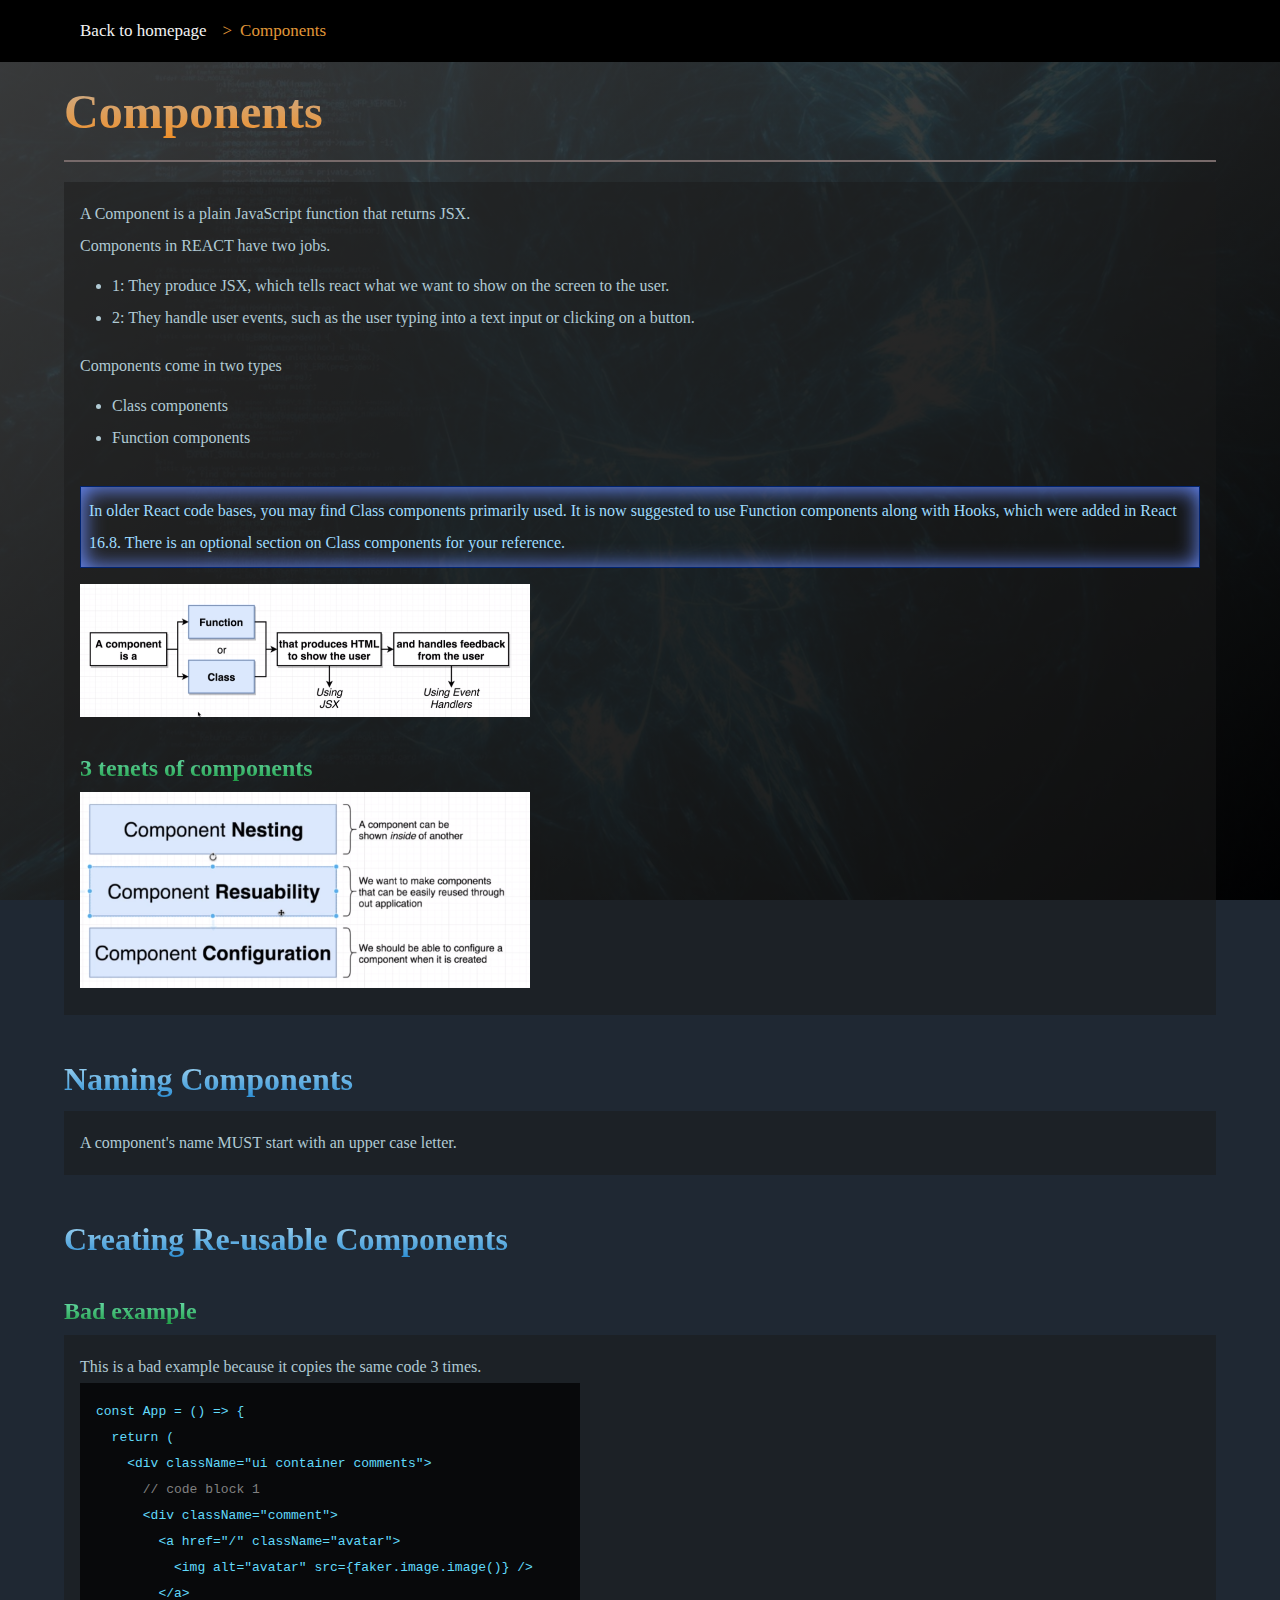
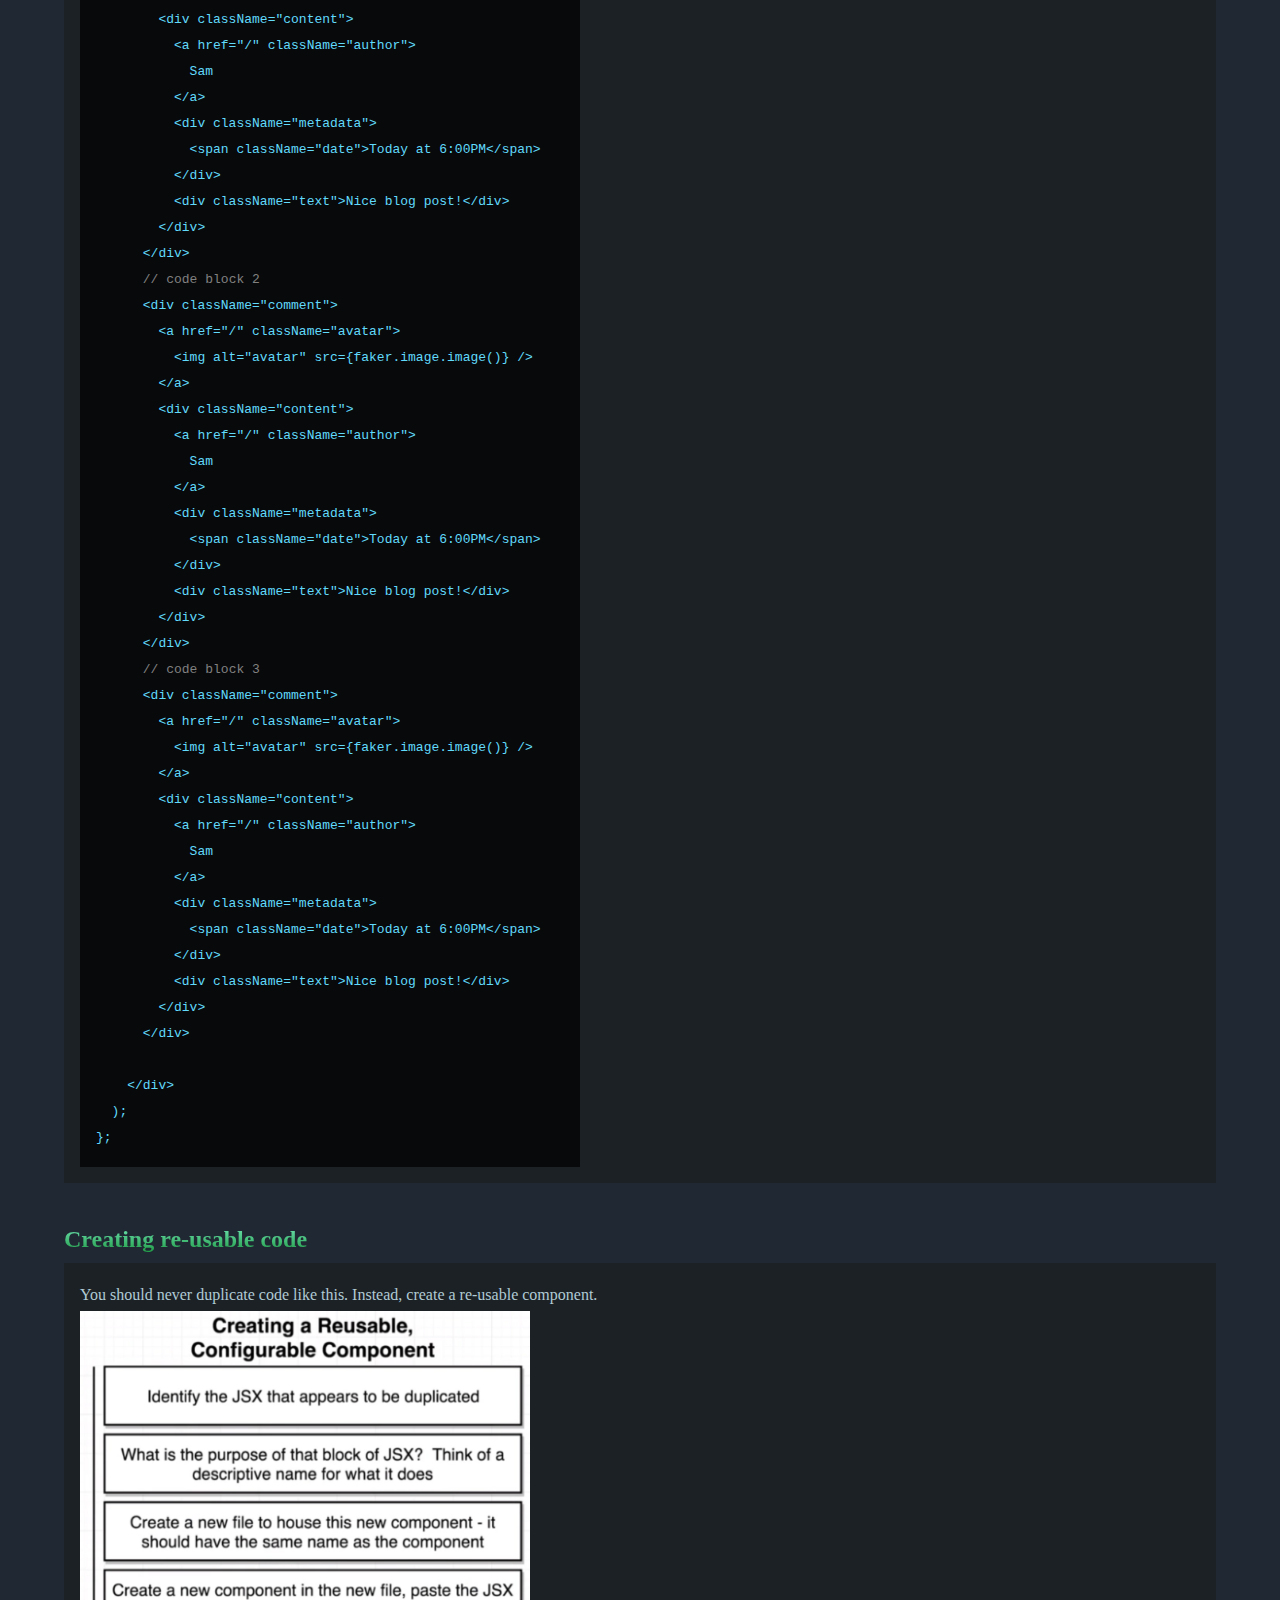
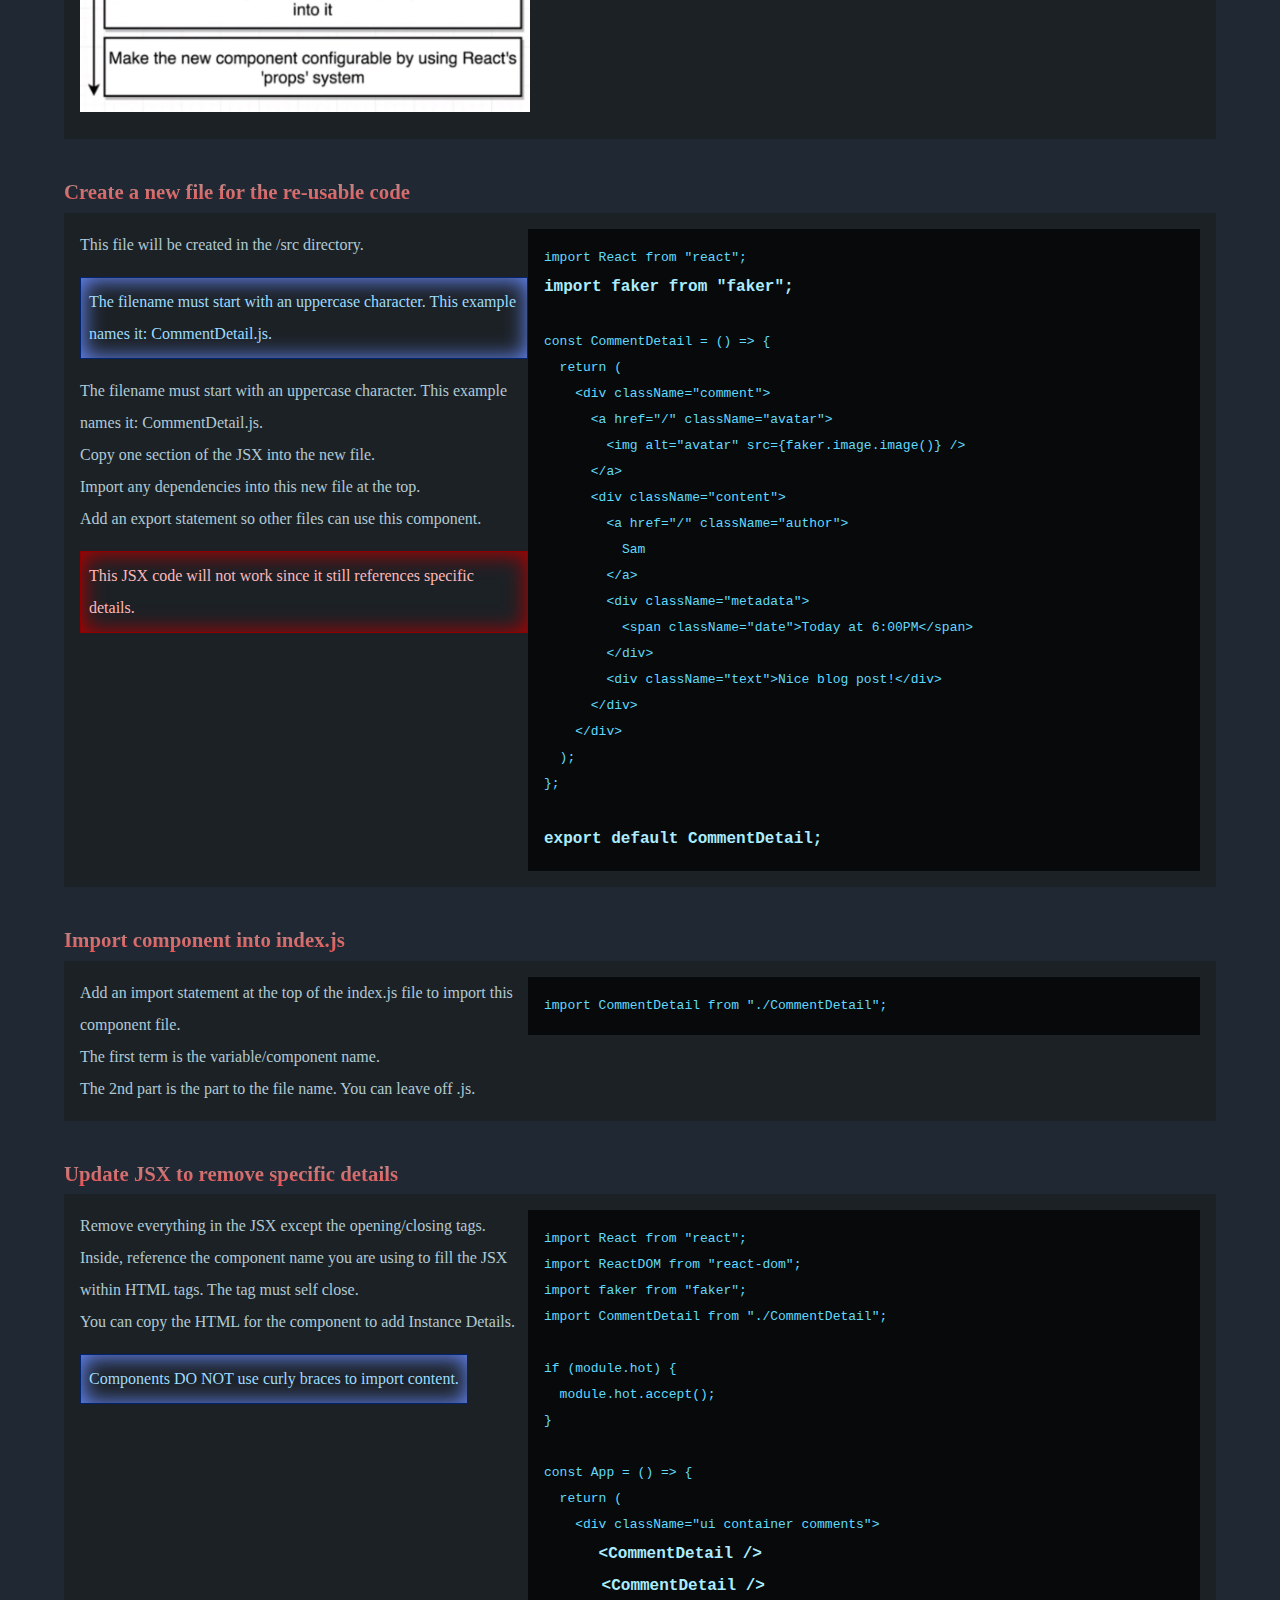
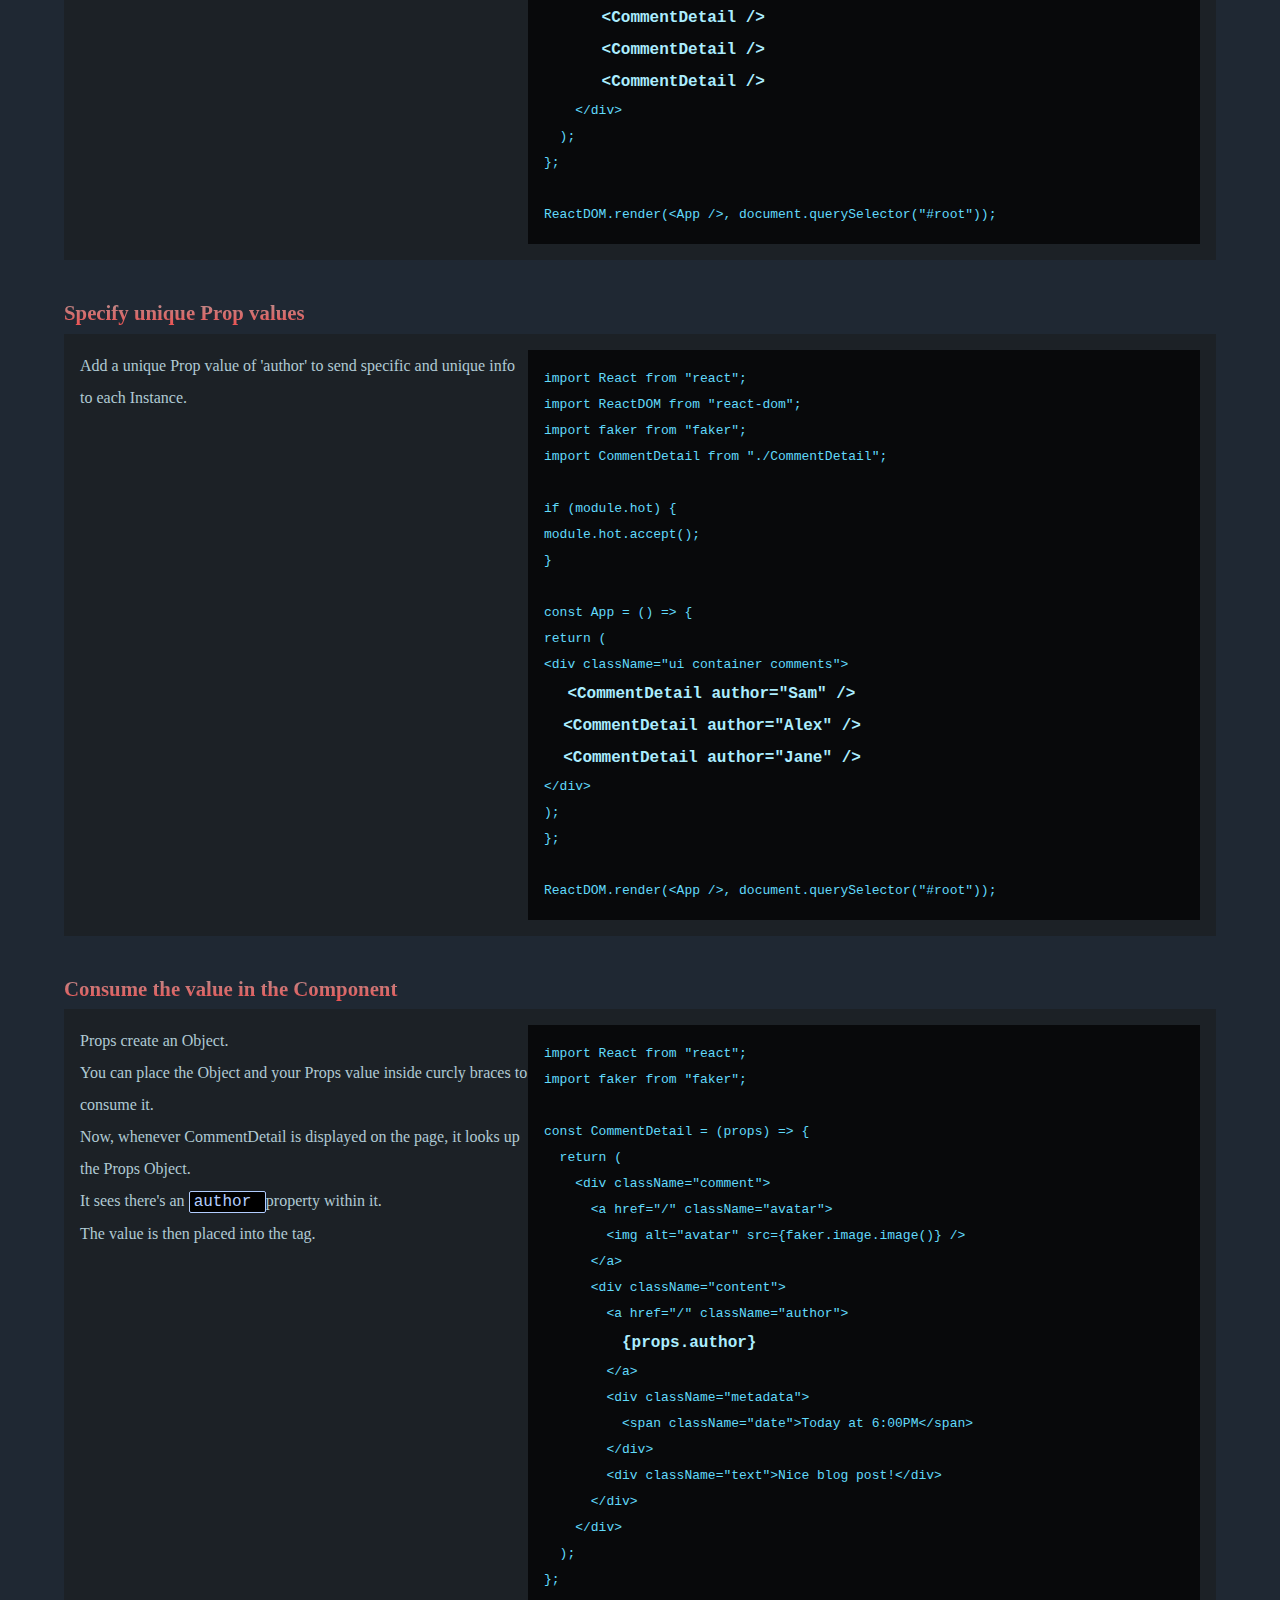
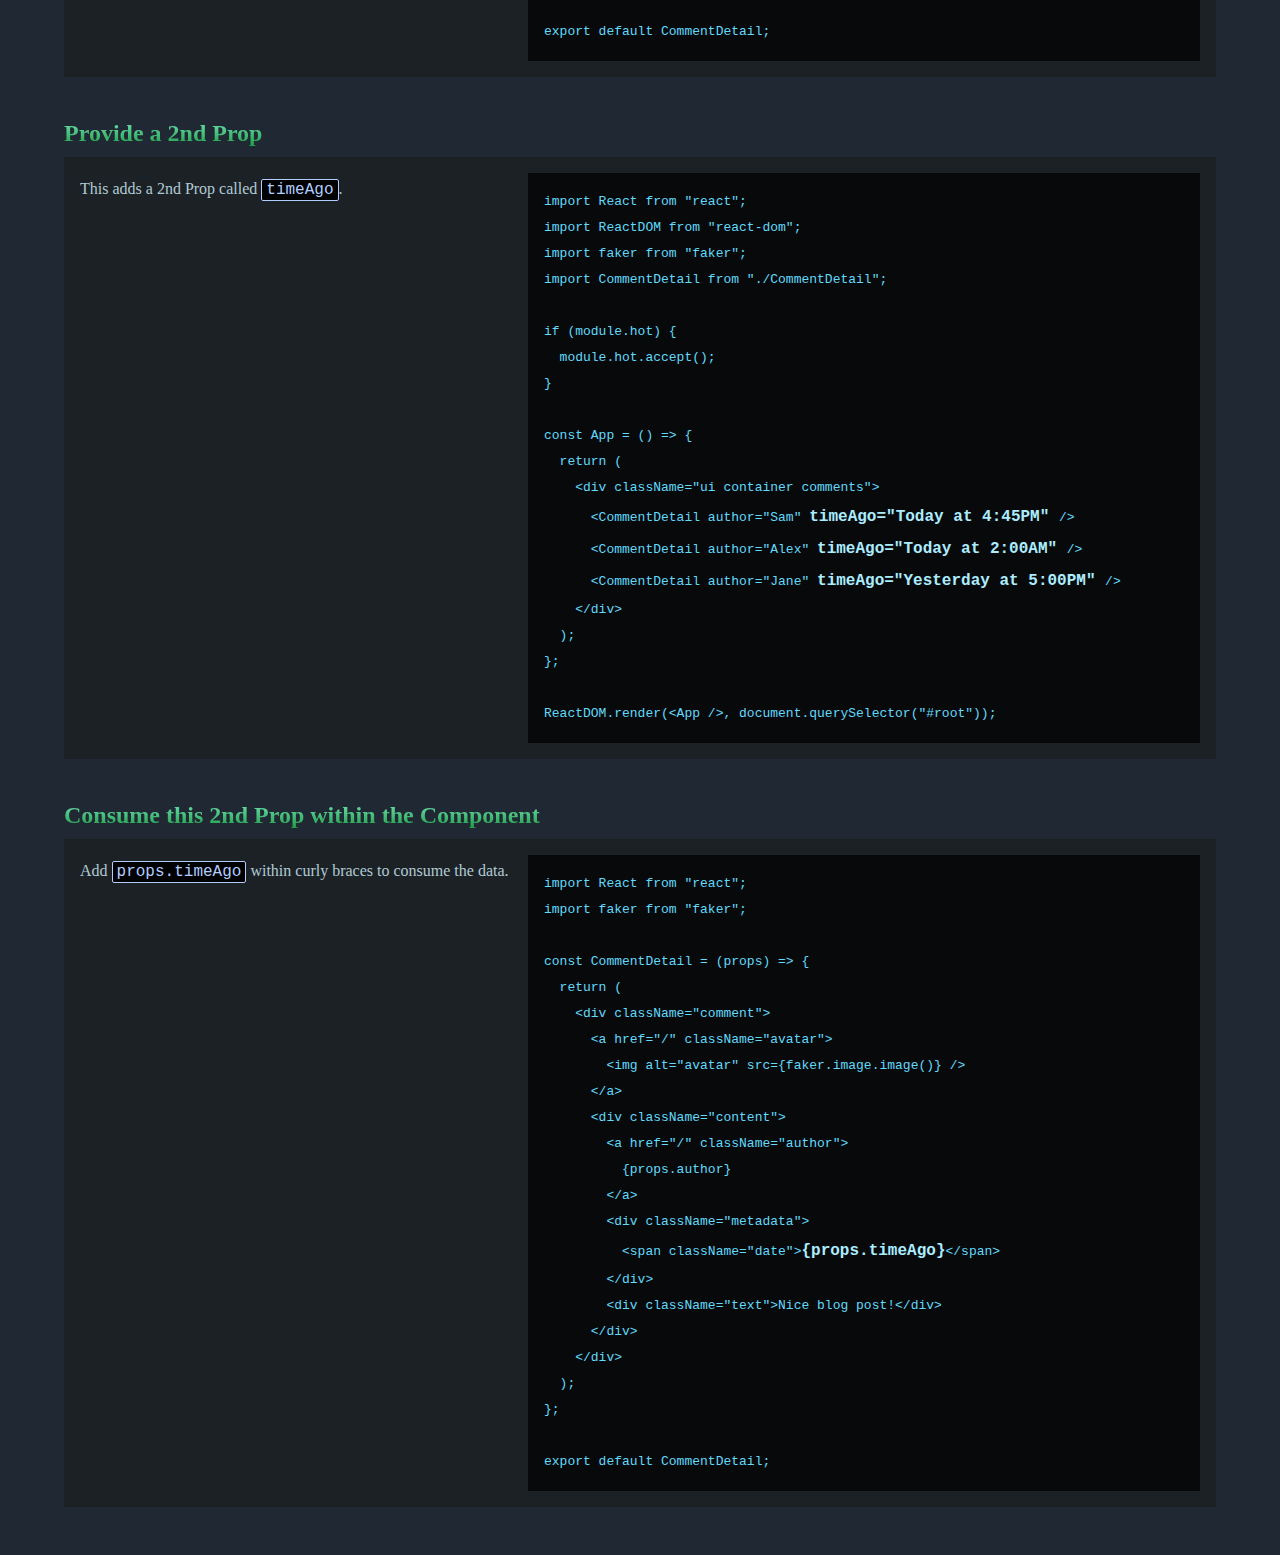
==== pages/basics/components.html @ e9045390 "component example" ====
<!doctype html>
<html lang="en">

<head>
  <!-- Required meta tags -->
  <meta charset="utf-8">
  <meta name="viewport" content="width=device-width, initial-scale=1, shrink-to-fit=no">
  <!-- <link rel="preconnect" href="https://fonts.googleapis.com">
    <link rel="preconnect" href="https://fonts.gstatic.com" crossorigin>
    <link href="https://fonts.googleapis.com/css2?family=Lora&display=swap" rel="stylesheet"> -->

  <link rel="stylesheet" type="text/css" href="../../_css/styles.css">

  <title>Components</title>
</head>

<body>

  <nav class="navbar">
    <a href="../../index.html">Back to homepage</a>
    <a class="nav-page nav-active">Components</a>
  </nav>


  <h1>Components</h1>

  <div class="text-section">
    <p>A Component is a plain JavaScript function that returns JSX.</p>
    <p>Components in REACT have two jobs.</p>
    <ul>
      <li>1: They produce JSX, which tells react what we want to show on the screen to the user.</li>
      <li>2: They handle user events, such as the user typing into a text input or clicking on a button.</li>
    </ul>

    <p>Components come in two types</p>
    <ul>
      <li>Class components</li>
      <li>Function components</li>
    </ul>
    <div class="notebox-note">
      <p>In older React code bases, you may find Class components primarily used. It is now suggested to use Function
        components along with Hooks, which were added in React 16.8. There is an optional section on Class components
        for your reference.</p>
    </div>

    <img src="../../_img/component.png" width="450px">

    <h3>3 tenets of components</h3>
    <img src="../../_img/components-3-tenents.png" width="450px">
  </div>


  <h2>Naming Components</h2>

  <div class="text-section">
    <p>A component's name MUST start with an upper case letter.</p>
  </div>




  <h2>Creating Re-usable Components</h2>
  <h3>Bad example</h3>
  <section class="code-section-container">
    <div class="code-text-section">
      <p>This is a bad example because it copies the same code 3 times.</p>
      <div class="code-block-section-w60 ">
        <pre class="example"><span class="code-react">const App = () =&gt; {
  return (
    &lt;div className="ui container comments"&gt;
      <span class="code-comment">// code block 1 </span>
      &lt;div className="comment"&gt;
        &lt;a href="/" className="avatar"&gt;
          &lt;img alt="avatar" src={faker.image.image()} /&gt;
        &lt;/a&gt;
        &lt;div className="content"&gt;
          &lt;a href="/" className="author"&gt;
            Sam
          &lt;/a&gt;
          &lt;div className="metadata"&gt;
            &lt;span className="date"&gt;Today at 6:00PM&lt;/span&gt;
          &lt;/div&gt;
          &lt;div className="text"&gt;Nice blog post!&lt;/div&gt;
        &lt;/div&gt;
      &lt;/div&gt;
      <span class="code-comment">// code block 2 </span>
      &lt;div className="comment"&gt;
        &lt;a href="/" className="avatar"&gt;
          &lt;img alt="avatar" src={faker.image.image()} /&gt;
        &lt;/a&gt;
        &lt;div className="content"&gt;
          &lt;a href="/" className="author"&gt;
            Sam
          &lt;/a&gt;
          &lt;div className="metadata"&gt;
            &lt;span className="date"&gt;Today at 6:00PM&lt;/span&gt;
          &lt;/div&gt;
          &lt;div className="text"&gt;Nice blog post!&lt;/div&gt;
        &lt;/div&gt;
      &lt;/div&gt;
      <span class="code-comment">// code block 3 </span>
      &lt;div className="comment"&gt;
        &lt;a href="/" className="avatar"&gt;
          &lt;img alt="avatar" src={faker.image.image()} /&gt;
        &lt;/a&gt;
        &lt;div className="content"&gt;
          &lt;a href="/" className="author"&gt;
            Sam
          &lt;/a&gt;
          &lt;div className="metadata"&gt;
            &lt;span className="date"&gt;Today at 6:00PM&lt;/span&gt;
          &lt;/div&gt;
          &lt;div className="text"&gt;Nice blog post!&lt;/div&gt;
        &lt;/div&gt;
      &lt;/div&gt;

    &lt;/div&gt;
  );
};</span></pre>
      </div>
    </section>


      <h3>Creating re-usable code</h3>
      <div class="text-section">
        <p>You should never duplicate code like this. Instead, create a re-usable component.</p>
        <img src="../../_img/creating-reusable-components.png" width="450px">
      </div>


<h4>Create a new file for the re-usable code</h4>
  <section class="code-section-container">
    <div class="code-text-section">
      <p>This file will be created in the /src directory.</p>
      <div class="notebox-note">
        <p>The filename must start with an uppercase character. This example names it: CommentDetail.js.</p>
      </div>

      <p>The filename must start with an uppercase character. This example names it: CommentDetail.js.</p>      
      <p>Copy one section of the JSX into the new file.</p>
      <p>Import any dependencies into this new file at the top.</p>
      <p>Add an export statement so other files can use this component.</p>
      <div class="notebox-warning">
        <p>This JSX code will not work since it still references specific details.</p>
      </div>

    </div>
    
<div class="code-block-section-w60 ">
<pre class="example"><span class="code-react">import React from "react";
<span class="code-highlight">import faker from "faker";</span>

const CommentDetail = () =&gt; {
  return (
    &lt;div className="comment"&gt;
      &lt;a href="/" className="avatar"&gt;
        &lt;img alt="avatar" src={faker.image.image()} /&gt;
      &lt;/a&gt;
      &lt;div className="content"&gt;
        &lt;a href="/" className="author"&gt;
          Sam
        &lt;/a&gt;
        &lt;div className="metadata"&gt;
          &lt;span className="date"&gt;Today at 6:00PM&lt;/span&gt;
        &lt;/div&gt;
        &lt;div className="text"&gt;Nice blog post!&lt;/div&gt;
      &lt;/div&gt;
    &lt;/div&gt;
  );
};

<span class="code-highlight">export default CommentDetail;</span></span></pre>
    </div>
    </section>




    <h4>Import component into index.js</h4>
  <section class="code-section-container">
    <div class="code-text-section">
      <p>Add an import statement at the top of the index.js file to import this component file.</p>
      <p>The first term is the variable/component name.</p>
      <p>The 2nd part is the part to the file name. You can leave off .js.</p>

    </div>
    
    <div class="code-block-section-w60 ">
      <pre class="example"><span class="code-react">import CommentDetail from "./CommentDetail";</span></pre>
    </div>
    </section>

    <h4>Update JSX to remove specific details</h4>
    <section class="code-section-container">
      <div class="code-text-section">
        <p>Remove everything in the JSX except the opening/closing tags.</p>
        <p>Inside, reference the component name you are using to fill the JSX within HTML tags. The tag must self close.</p>  
        <p>You can copy the HTML for the component to add Instance Details.</p>
        <div class="notebox-note">
          <p>Components DO NOT use curly braces to import content.</p>
        </div>
        
      </div>
      
<div class="code-block-section-w60 ">
<pre class="example"><span class="code-react">import React from "react";
import ReactDOM from "react-dom";
import faker from "faker";
import CommentDetail from "./CommentDetail";

if (module.hot) {
  module.hot.accept();
}

const App = () =&gt; {
  return (
    &lt;div className="ui container comments"&gt;
       <span class="code-highlight">&lt;CommentDetail /&gt;
      &lt;CommentDetail /&gt;
      &lt;CommentDetail /&gt;
      &lt;CommentDetail /&gt;
      &lt;CommentDetail /&gt;      </span>
    &lt;/div&gt;
  );
};

ReactDOM.render(&lt;App /&gt;, document.querySelector("#root"));</span></pre>
</div>
</section>






<h4>Specify unique Prop values</h4>
<section class="code-section-container">
  <div class="code-text-section">
    <p>Add a unique Prop value of 'author' to send specific and unique info to each Instance.</p>
    </div>
    
  </div>
  
<div class="code-block-section-w60 ">
<pre class="example"><span class="code-react">import React from "react";
import ReactDOM from "react-dom";
import faker from "faker";
import CommentDetail from "./CommentDetail";

if (module.hot) {
module.hot.accept();
}

const App = () =&gt; {
return (
&lt;div className="ui container comments"&gt;
   <span class="code-highlight">&lt;CommentDetail author="Sam" /&gt;
  &lt;CommentDetail author="Alex" /&gt;
  &lt;CommentDetail author="Jane" /&gt; </span>
&lt;/div&gt;
);
};

ReactDOM.render(&lt;App /&gt;, document.querySelector("#root"));</span></pre>
</div>
</section>





<h4>Consume the value in the Component</h4>
<section class="code-section-container">
  <div class="code-text-section">
    <p>Props create an Object.</p>
    <p>You can place the Object and your Props value inside curcly braces to consume it.</p>
    <p>Now, whenever CommentDetail is displayed on the page, it looks up the Props Object.</p>
    <p>It sees there's an <span class="code">author </span>property within it.</p>
    <p>The value is then placed into the tag.</p>
    </div>
    
  </div>
  
<div class="code-block-section-w60 ">
<pre class="example"><span class="code-react">import React from "react";
import faker from "faker";

const CommentDetail = (props) =&gt; {
  return (
    &lt;div className="comment"&gt;
      &lt;a href="/" className="avatar"&gt;
        &lt;img alt="avatar" src={faker.image.image()} /&gt;
      &lt;/a&gt;
      &lt;div className="content"&gt;
        &lt;a href="/" className="author"&gt;
          <span class="code-highlight">{props.author} </span>
        &lt;/a&gt;
        &lt;div className="metadata"&gt;
          &lt;span className="date"&gt;Today at 6:00PM&lt;/span&gt;
        &lt;/div&gt;
        &lt;div className="text"&gt;Nice blog post!&lt;/div&gt;
      &lt;/div&gt;
    &lt;/div&gt;
  );
};

export default CommentDetail;
</span></pre>
</div>
</section>





<h3>Provide a 2nd Prop</h3>
<section class="code-section-container">
  <div class="code-text-section">
    <p>This adds a 2nd Prop called <span class="code">timeAgo</span>.</p>
    </div>
    
  </div>
  
<div class="code-block-section-w60 ">
<pre class="example"><span class="code-react">import React from "react";
import ReactDOM from "react-dom";
import faker from "faker";
import CommentDetail from "./CommentDetail";

if (module.hot) {
  module.hot.accept();
}

const App = () =&gt; {
  return (
    &lt;div className="ui container comments"&gt;
      &lt;CommentDetail author="Sam" <span class="code-highlight">timeAgo="Today at 4:45PM" </span>/&gt;
      &lt;CommentDetail author="Alex" <span class="code-highlight">timeAgo="Today at 2:00AM" </span>/&gt;
      &lt;CommentDetail author="Jane" <span class="code-highlight">timeAgo="Yesterday at 5:00PM" </span>/&gt;
    &lt;/div&gt;
  );
};

ReactDOM.render(&lt;App /&gt;, document.querySelector("#root"));</span></pre>
</div>
</section>


<h3>Consume this 2nd Prop within the Component</h3>
<section class="code-section-container">
  <div class="code-text-section">
    <p>Add <span class="code">props.timeAgo</span> within curly braces to consume the data.</p>
    </div>
    
  </div>
  
<div class="code-block-section-w60 ">
<pre class="example"><span class="code-react">import React from "react";
import faker from "faker";

const CommentDetail = (props) =&gt; {
  return (
    &lt;div className="comment"&gt;
      &lt;a href="/" className="avatar"&gt;
        &lt;img alt="avatar" src={faker.image.image()} /&gt;
      &lt;/a&gt;
      &lt;div className="content"&gt;
        &lt;a href="/" className="author"&gt;
          {props.author}
        &lt;/a&gt;
        &lt;div className="metadata"&gt;
          &lt;span className="date"&gt;<span class="code-highlight">{props.timeAgo}</span>&lt;/span&gt;
        &lt;/div&gt;
        &lt;div className="text"&gt;Nice blog post!&lt;/div&gt;
      &lt;/div&gt;
    &lt;/div&gt;
  );
};

export default CommentDetail;
</span></pre>
</div>
</section>









</body>

</html>
---- _css/styles.css ----
/* CSS variables. Place these in :root pseudo element 
You can then use them using the var() property as shown below */

 :root {
    --color-primary: #eb2f64;
    --color-primary-light: #FF3366;
    --color-primary-dark: #BA265D;
    --color-grey-light-1: #faf9f9;
    --color-grey-light-2: #f4f2f2;
    --color-grey-light-3: #f0eeee;
    --color-grey-light-4: #ccc;
    --color-grey-dark-1: #333;
    --color-grey-dark-2: #777;
    --color-grey-dark-3: #999;
    --shadow-dark: 0 2rem 6rem rgba(0, 0, 0, 0.3);
    --shadow-light: 0 2rem 5rem rgba(0, 0, 0, 0.06);
    --line: 1px solid var(--color-grey-light-2)
}


/* General Sass media query sizes */


/* 
$bp-largest: 75em; // 1200px
$bp-large: 68.75em; // 1100px
$bp-medium: 56.25em; // 900px
$bp-small: 37.5em; // 600px
$bp-smallest: 31.25em; // 500px */


/* universal selector, selects all elements on page */

* {
    /* removes margins and padding from all elements 
                    like headers and paragraphs*/
    margin: 0;
    padding: 0;
}

*,
*::before,
*::after {
    box-sizing: inherit;
}

html {
    /* changes box model so borders and padding are not added to 
                    total width or heigh specified for that box*/
    -webkit-box-sizing: border-box;
    box-sizing: border-box;
    /* make it easier to use rems 
    1rem = 10px, 10px/16px = 62.5%*/
    /* font-size: 62.5%; */
}

body {
    padding: 1rem 4rem;
    font-family: 'Lora', serif;
    font-weight: 400;
    line-height: 2;
    background-color: #1f2833;
    color: #c5c6c7;
    /* gradient, comma, then image */
    background-image: linear-gradient(to right bottom, rgba(64, 64, 64, 0.9), rgba(0, 0, 0, 0.9)), url(../_img/code-storm-bg.jpg);
    /* takes up full width of viewport */
    background-size: cover;
    /* top of image will always stay at top of screen when resizing */
    background-position: top;
    background-attachment: fixed;
    background-position: center;
}


/* 
@media only screen and (max-width: 1800px) {
    body {
        padding: 1rem 18rem;
    }
}

@media only screen and (max-width: 1500px) {
    body {
        padding: 1rem 10rem;
    }
}

@media only screen and (max-width: 1200px) {
    body {
        padding: 1rem 3rem;
    }
} */

#homepage-header-container {
    display: flex;
    justify-content: space-between;
    height: 20%;
    background: linear-gradient(to bottom right, transparent 10%, rgb(0, 0, 0) 50%, transparent 90%);
}

#logo-container {
    width: 20%;
}

#logo-img {
    /* height: auto; */
    width: 100%;
}

#header-text {
    display: flex;
    justify-content: center;
    align-self: center;
    flex-basis: 80%;
    color: #61dafb;
    font-size: 5rem;
}

.homepage-title-container {
    position: relative;
    margin-top: 2rem;
    text-align: center;
    background: linear-gradient(to right, transparent 15%, rgba(111, 111, 111, .4) 50%, transparent 85%);
}

.homepage-title {
    margin-top: 3rem;
    font-size: 5.5rem;
    /* font-family: 'Cormorant SC', cursive; */
    padding-bottom: 1rem;
    letter-spacing: 2px;
    display: inline;
    background-image: linear-gradient(to top, #5e6060, #61dafb);
    -webkit-background-clip: text;
    color: transparent;
}


/*___________________________________________________
Headers
___________________________________________________*/

h1 {
    margin-top: 3rem;
    margin-bottom: 20px;
    border-bottom: 2px solid #776a6a;
    font-size: 3rem;
    background: linear-gradient(to bottom, #b9b9b9 0%, #ff8400 100%);
    -webkit-background-clip: text;
    -webkit-text-fill-color: transparent;
}

h2 {
    /* margin-bottom: 20px; */
    /* border-bottom: 2px solid #776a6a; */
    font-size: 2rem;
    background: linear-gradient(to bottom, #daf6ff 0%, #0074c9 100%);
    -webkit-background-clip: text;
    -webkit-text-fill-color: transparent;
}

h3 {
    margin-top: 1rem;
    font-size: 1.5rem;
    background: linear-gradient(to bottom, #91ffe0 0%, #00811a 100%);
    -webkit-background-clip: text;
    -webkit-text-fill-color: transparent;
}

h4 {
    margin-top: 2rem;
    font-size: 1.3rem;
    background: linear-gradient(to bottom, #a4a4a4 0%, #ff3f3f 100%);
    -webkit-background-clip: text;
    -webkit-text-fill-color: transparent;
}

h5 {
    margin-top: 2rem;
    font-size: 1.2rem;
    background: linear-gradient(to bottom, #f3c57f 0%, #6f4e10 100%);
    -webkit-background-clip: text;
    -webkit-text-fill-color: transparent;
}


/*___________________________________________________
Links
___________________________________________________*/

a:link {
    color: #5cc2ff;
}

a:hover {
    color: #f45b00;
}

a:active {
    color: #0071ff;
}

a:visited {
    color: #ab85ff;
}


/*___________________________________________________
NavBar
___________________________________________________*/

.navbar {
    display: flex;
    background-color: rgba(0, 0, 0, 1);
    position: fixed;
    top: 0;
    right: 0;
    left: 0;
    z-index: 1030;
    padding-left: 4rem;
}

.navbar a {
    float: left;
    /* display: block; */
    color: #f2f2f2;
    /* text-align: center; */
    padding: 14px 16px;
    text-decoration: none;
    font-size: 17px;
    /* transition: color 2s; */
}

.navbar a:hover {
    color: rgb(111, 150, 255);
}

.nav-page::before {
    content: ">";
    margin-right: .5rem;
    margin-left: -1rem;
}

.navbar .nav-active {
    color: rgb(224, 151, 56);
}


/*___________________________________________________
Lists
___________________________________________________*/

ul {
    margin: .5rem 0 1rem 2rem;
}


/*___________________________________________________
Code Section
___________________________________________________*/


/* Used for text only sections. NO CODE. */

.text-section {
    padding: 1rem;
    margin-bottom: 2rem;
    background-color: rgba(25, 25, 25, .5);
    color: #b0cad4;
}

.code-section-container {
    display: flex;
    padding: 1rem;
    margin-bottom: 2rem;
    background-color: rgba(25, 25, 25, .5);
    color: #b0cad4;
    /* border: 1px solid red; */
    justify-content: space-between
}

.code-text-section {}

.code-block-section-w60 {
    min-width: 500px;
    flex-shrink: 0;
    flex-basis: 60%;
}

.example {
    background: rgba(0, 0, 0, 0.7);
    padding: 1rem;
    overflow: scroll;
}


/*___________________________________________________
Code Examples
___________________________________________________*/

.code-html {
    color: #fcb46c;
    ;
}

.code-css {
    color: #ffe500;
}

.code-js {
    color: #ff6f6f;
}

.code-react {
    color: #61dafb;
}

.code-comment {
    color: gray;
}

.code-output {
    color: #9c9c9c;
}

.code-highlight {
    font-weight: bolder;
    font-size: 1rem;
    color: #abedff;
}

.code-keyboard {
    color: #c2c0c0;
}

.code {
    font-family: monospace, sans-serif;
    font-weight: 400;
    color: #b2cdff;
    background-color: #000;
    border: 1px solid #b2cdff;
    border-radius: 2px;
    padding: 1px 4px;
}


/*___________________________________________________
Note Boxes
___________________________________________________*/

.notebox-note {
    border: 1px solid #00236f;
    padding: .5rem;
    margin: 1rem 0;
    box-shadow: 1px 1px 21px 1px #698cff inset;
    color: #9edbff;
    display: inline-block;
}

.notebox-warning {
    border: 1px solid #910000;
    padding: .5rem;
    margin: 1rem 0;
    box-shadow: 1px 1px 21px 1px #b10000 inset;
    color: #feb8b8;
    display: inline-block;
}
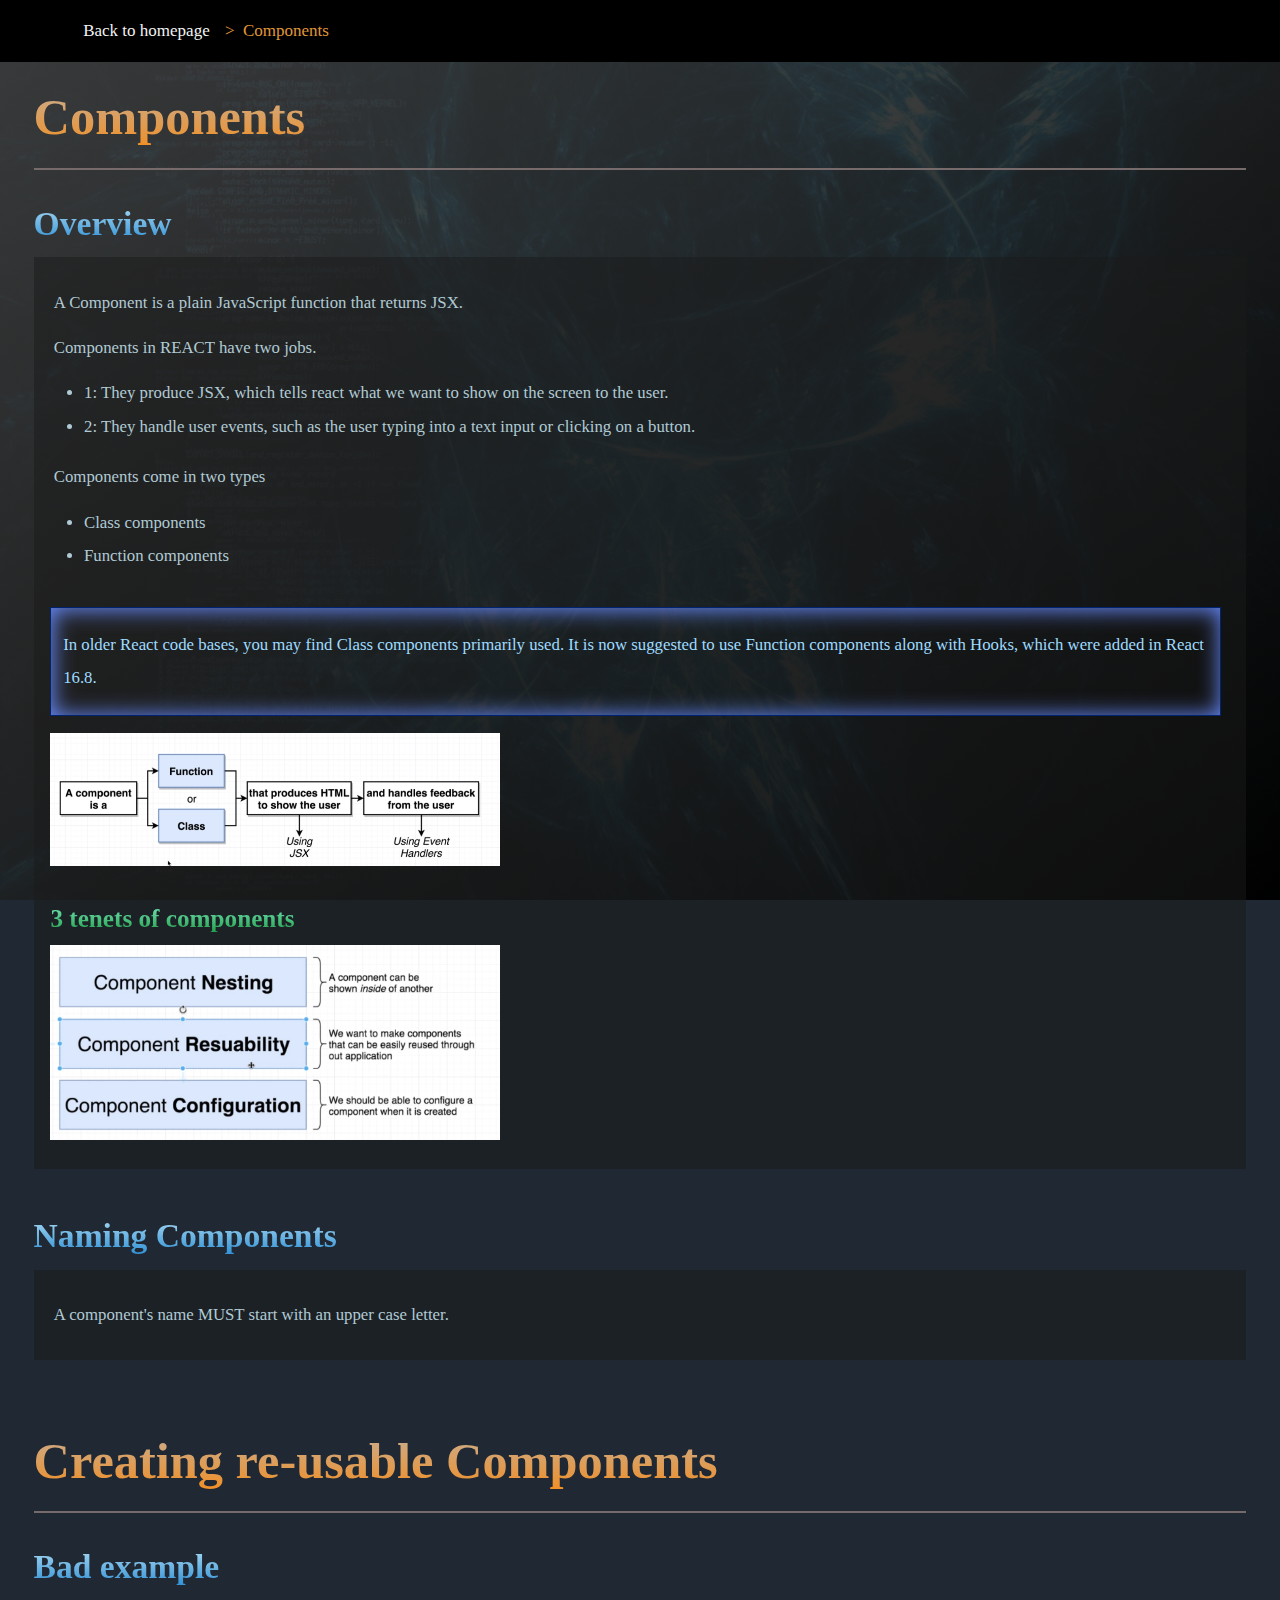
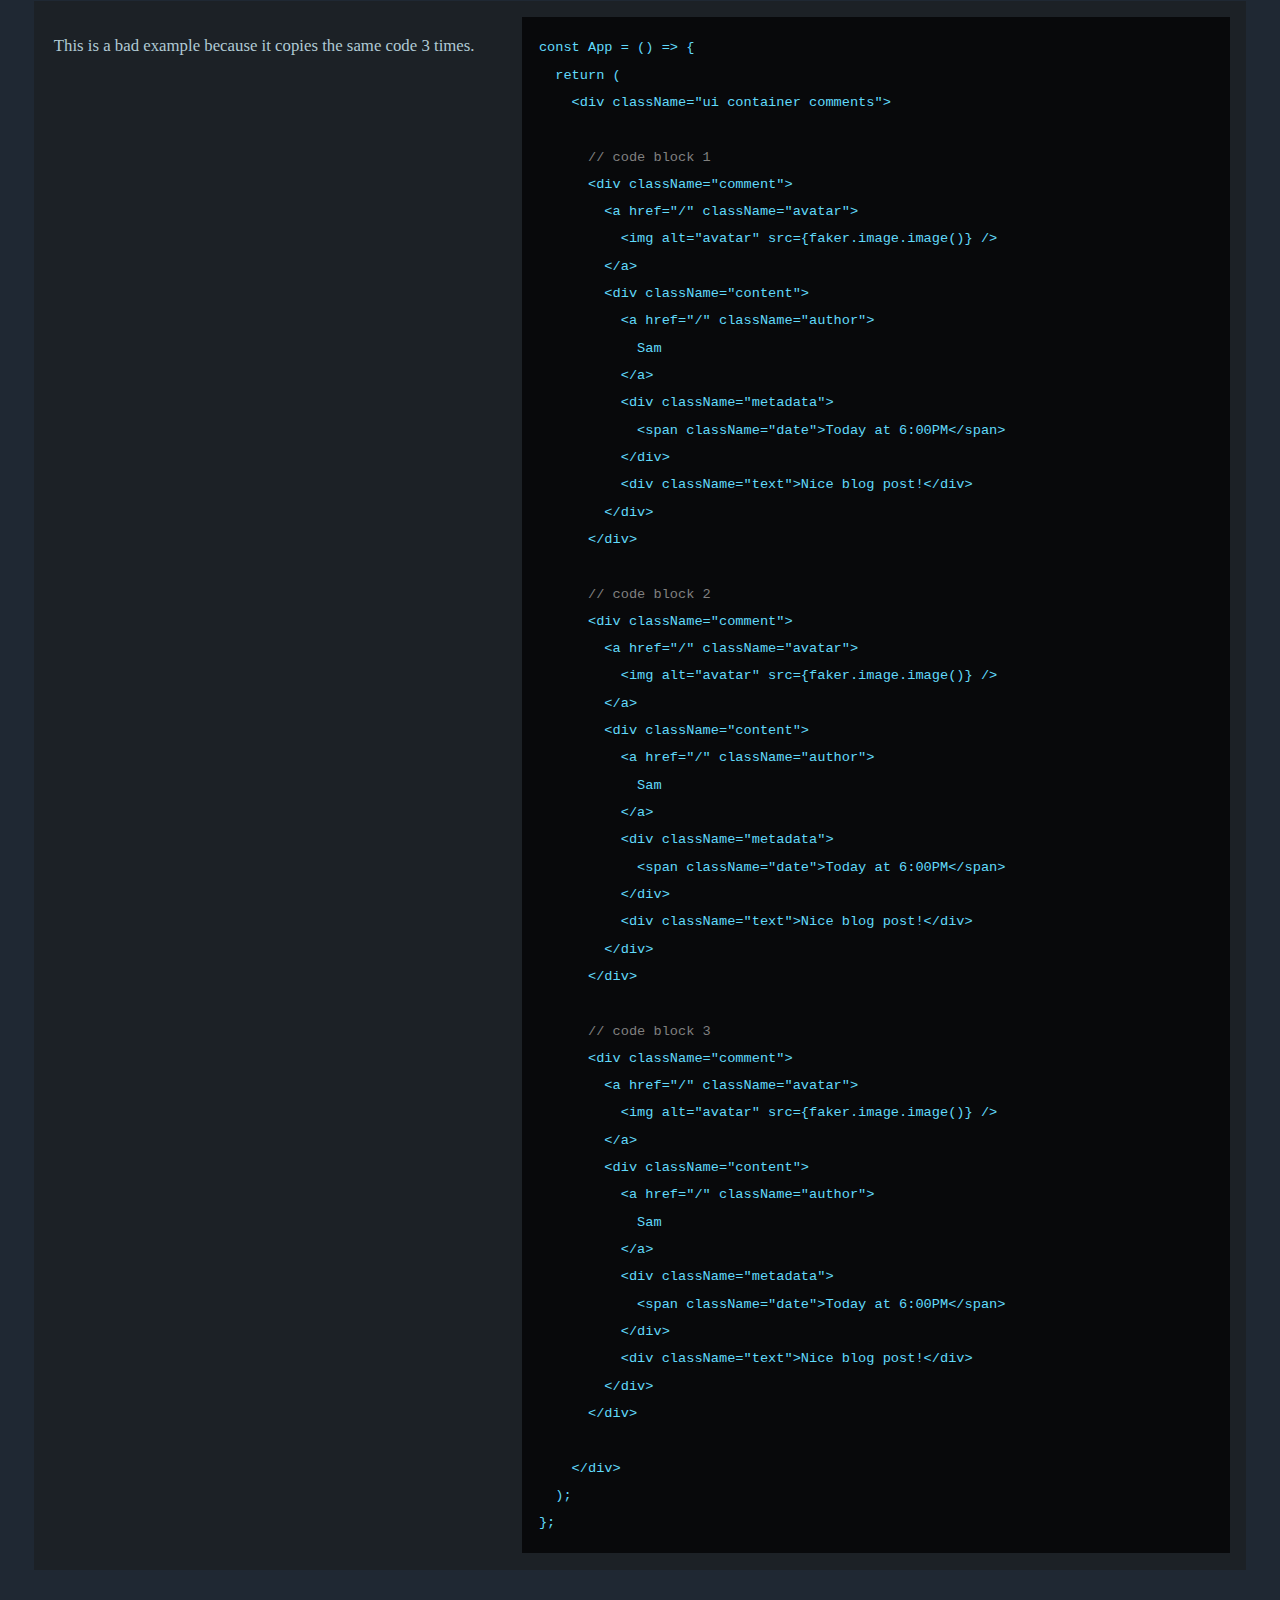
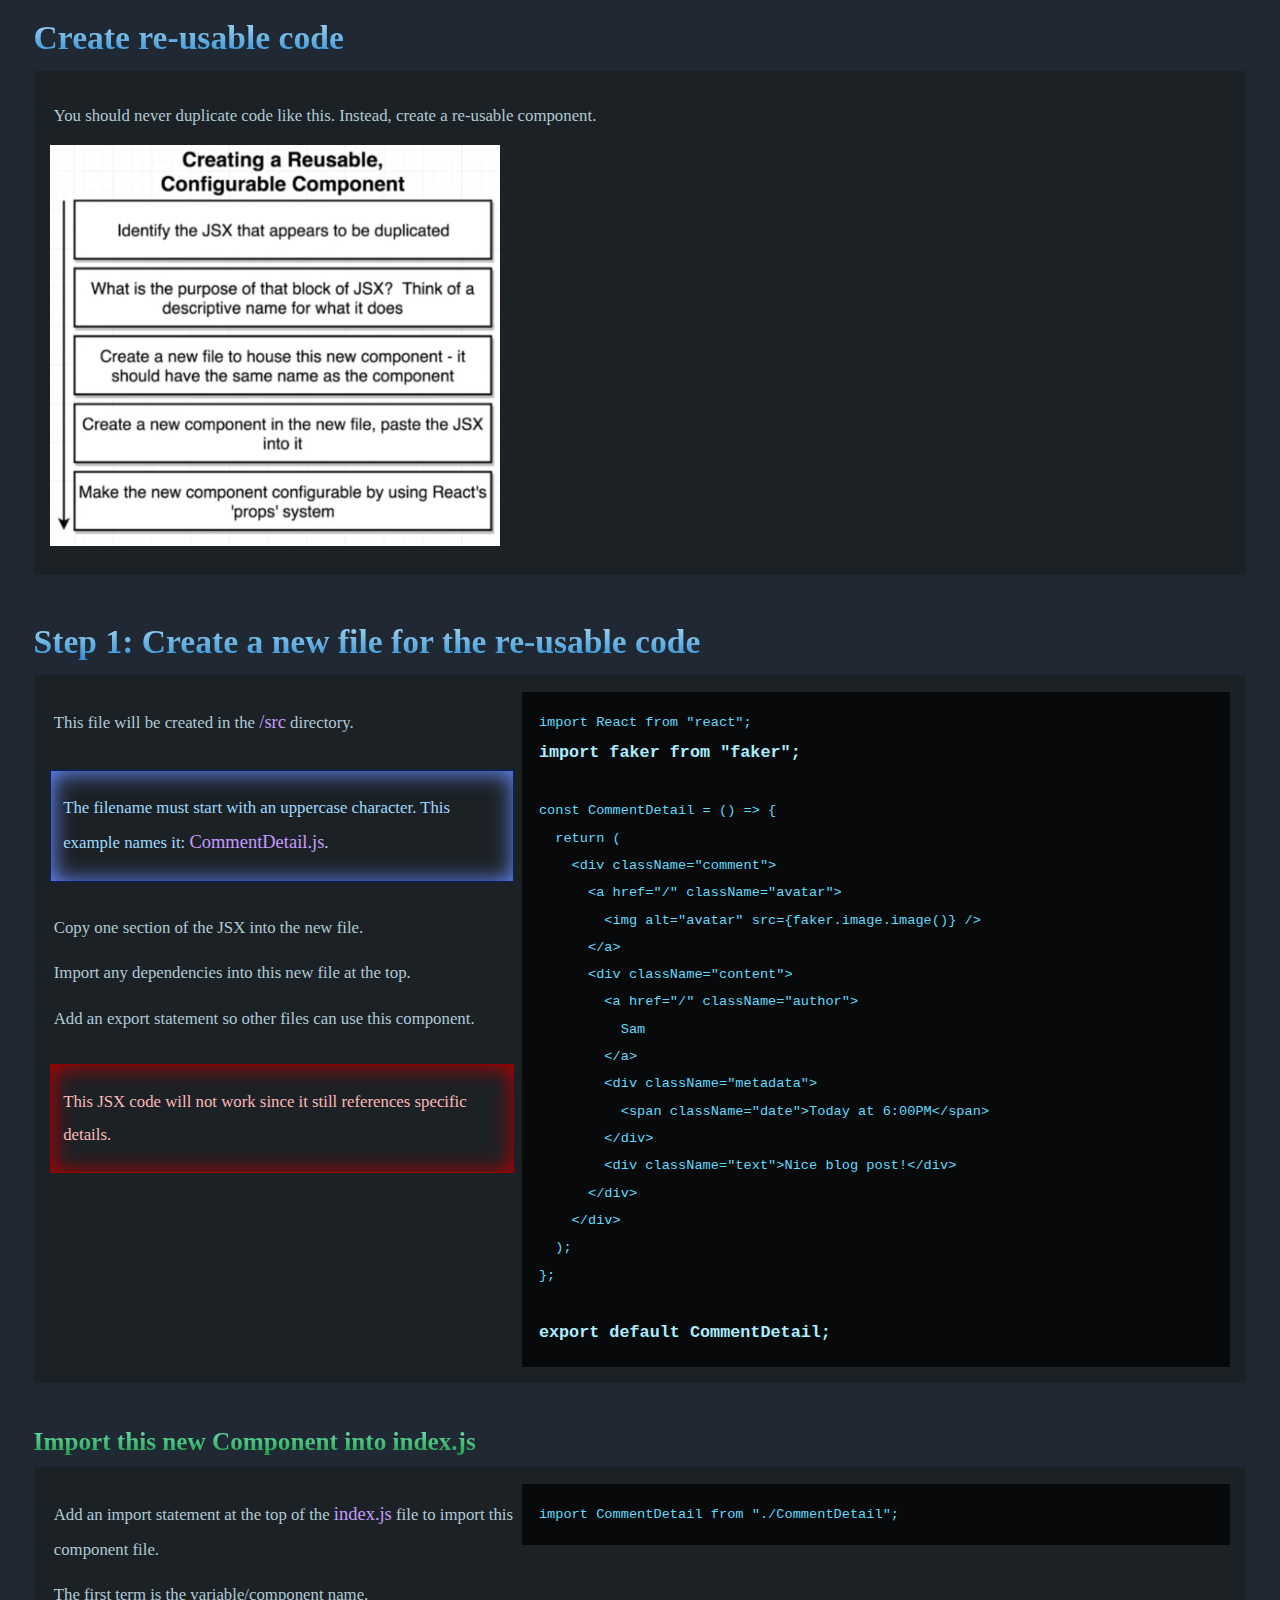
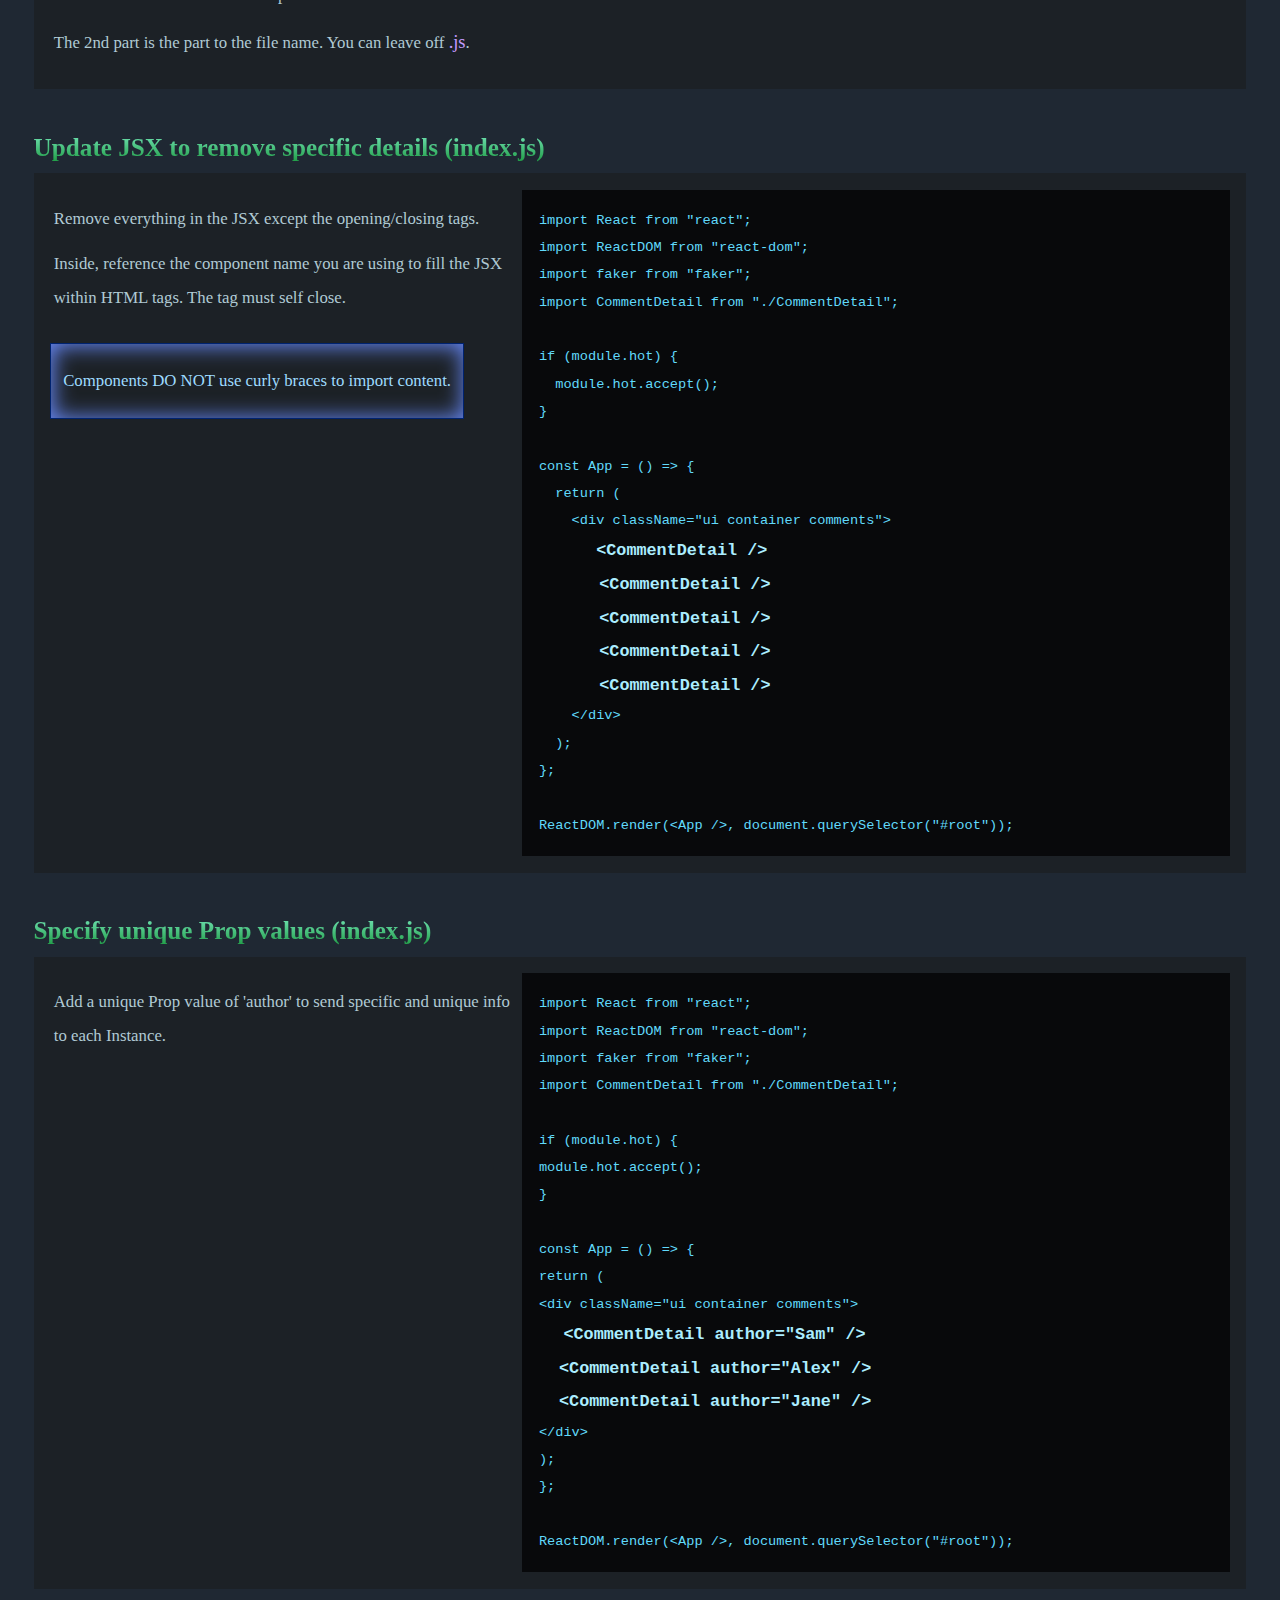
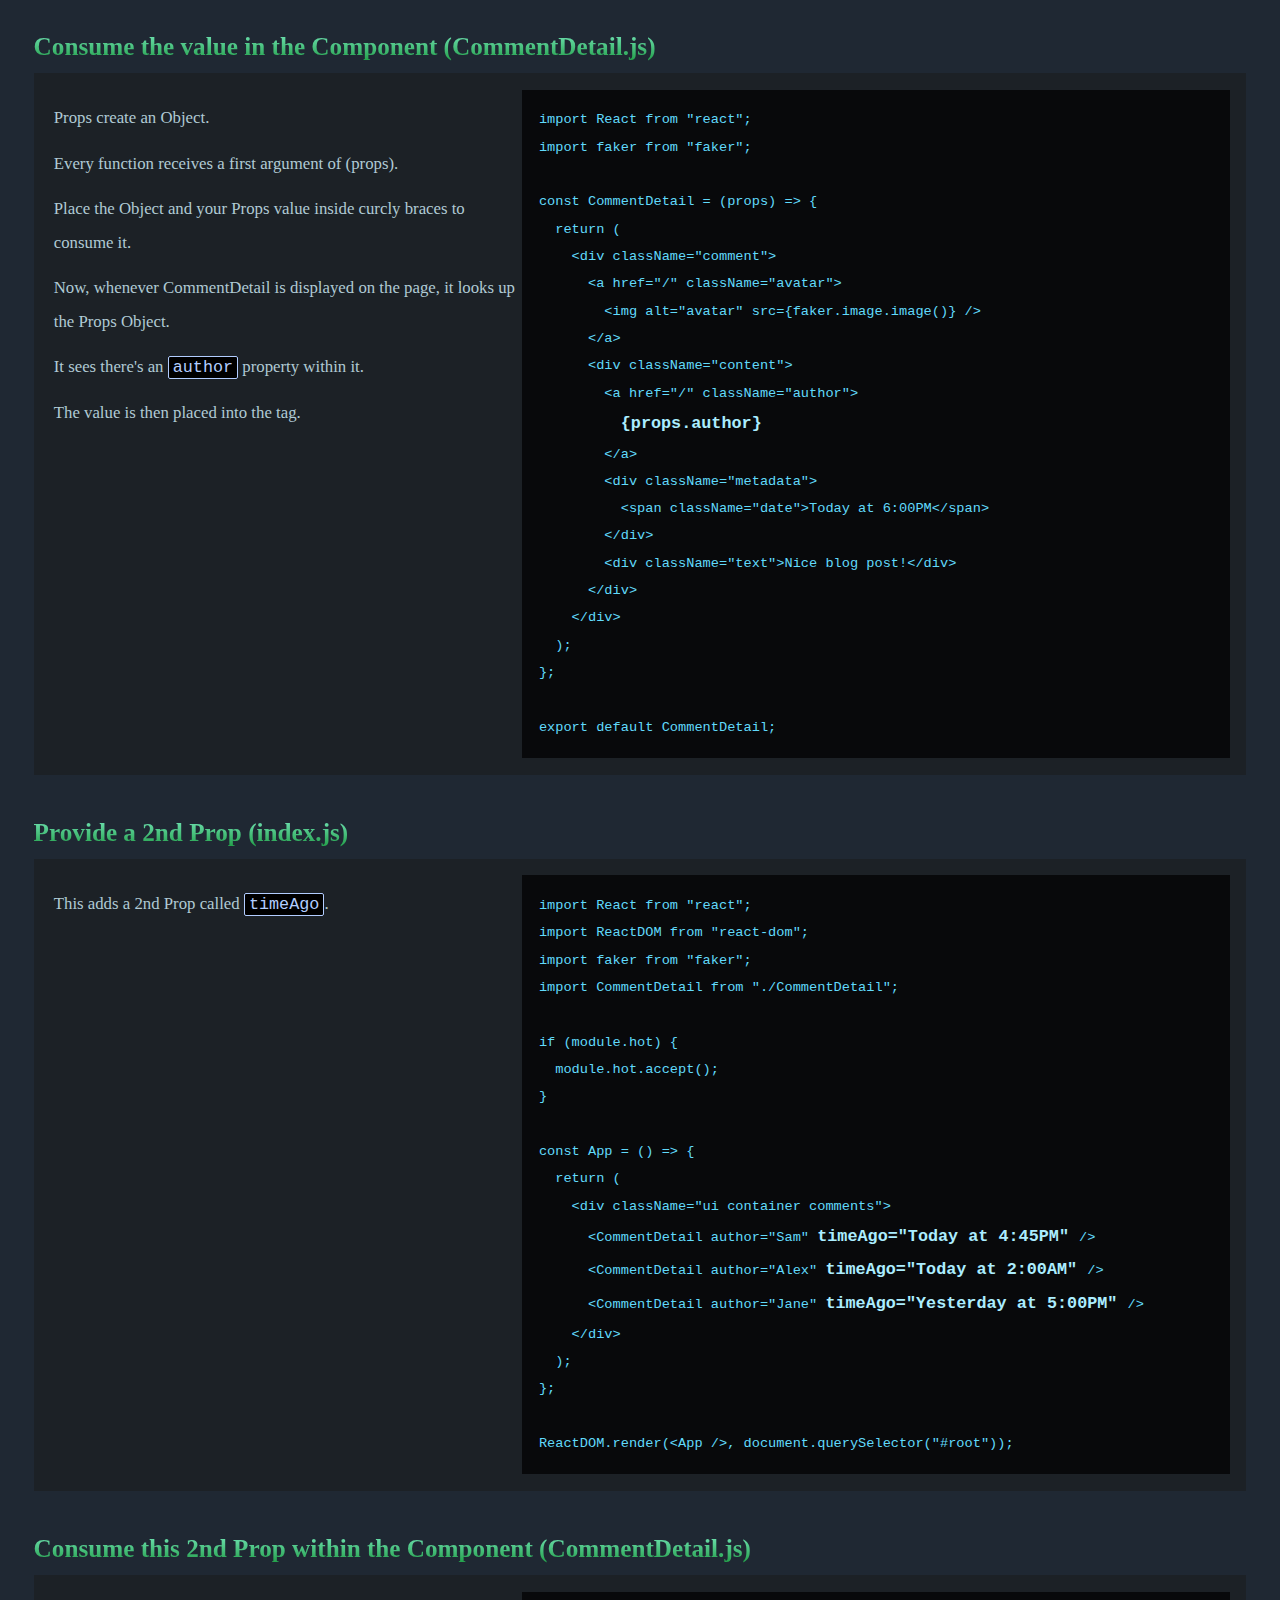
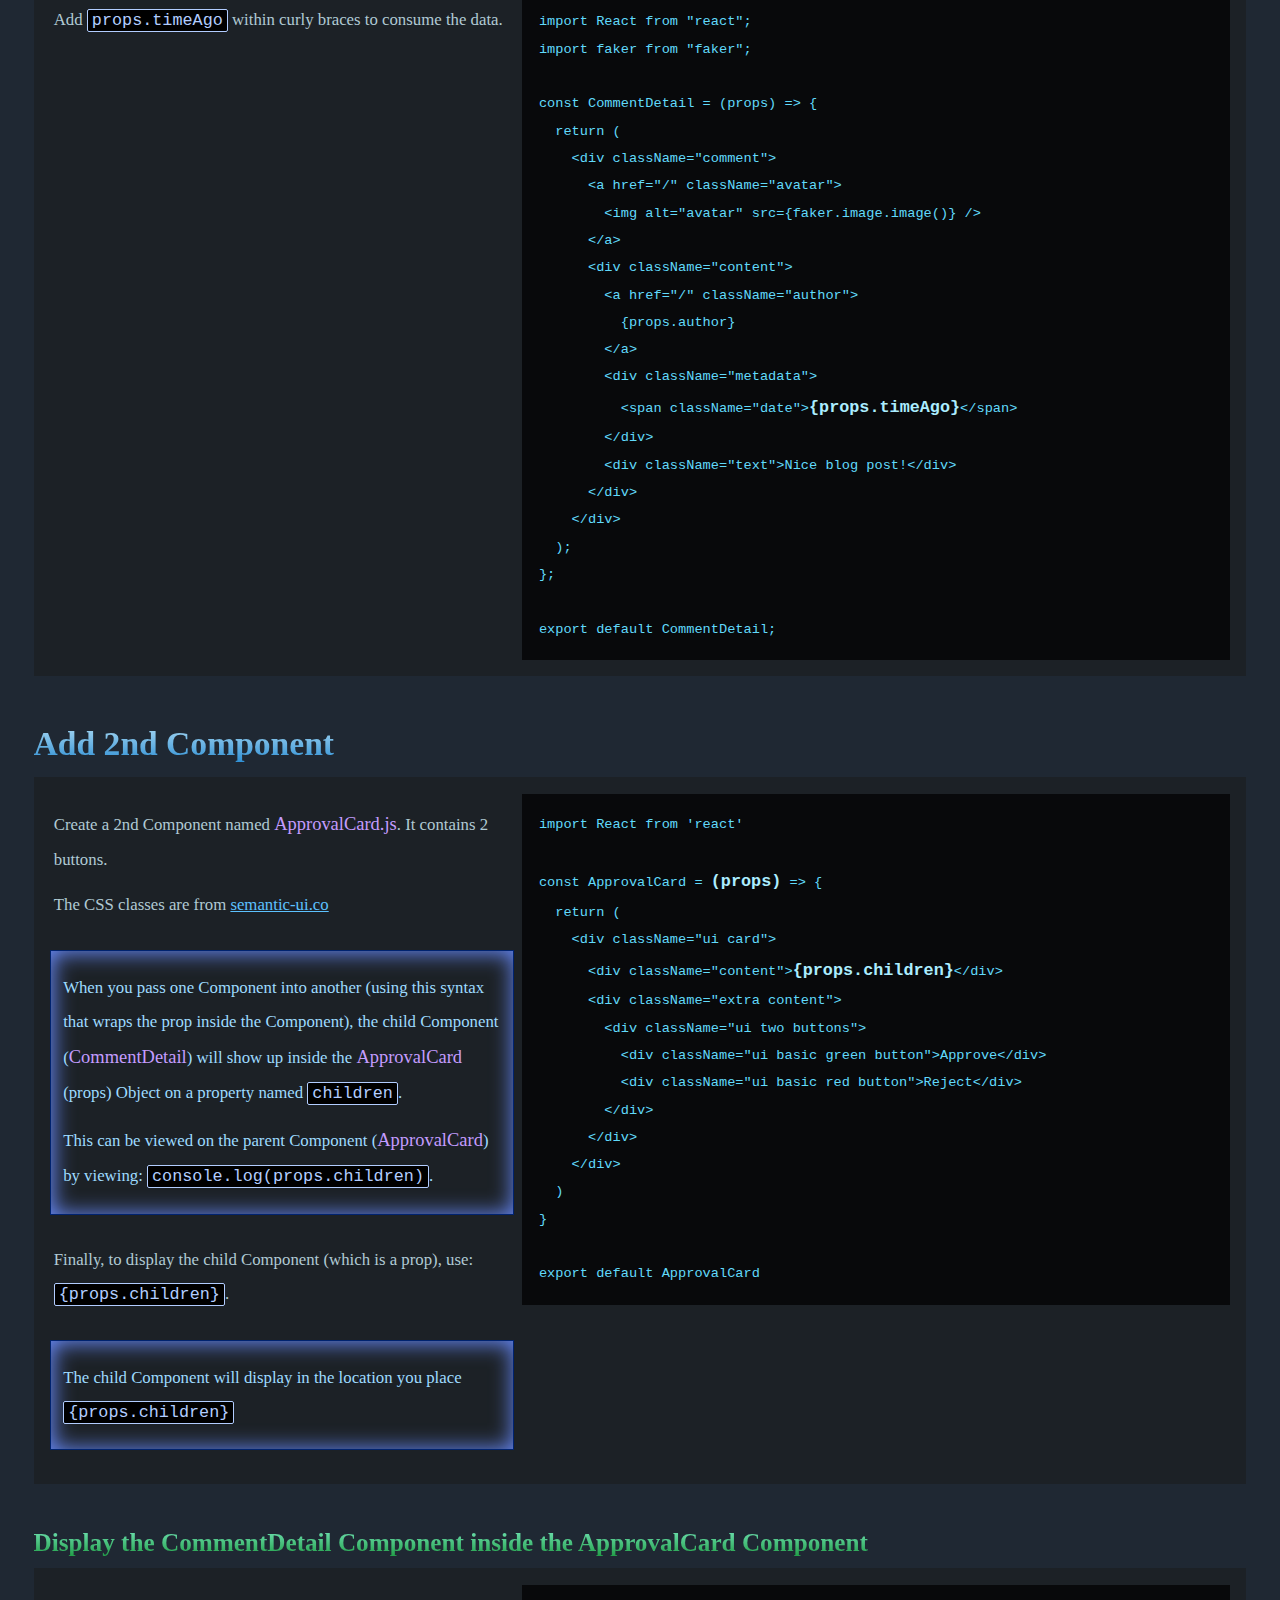
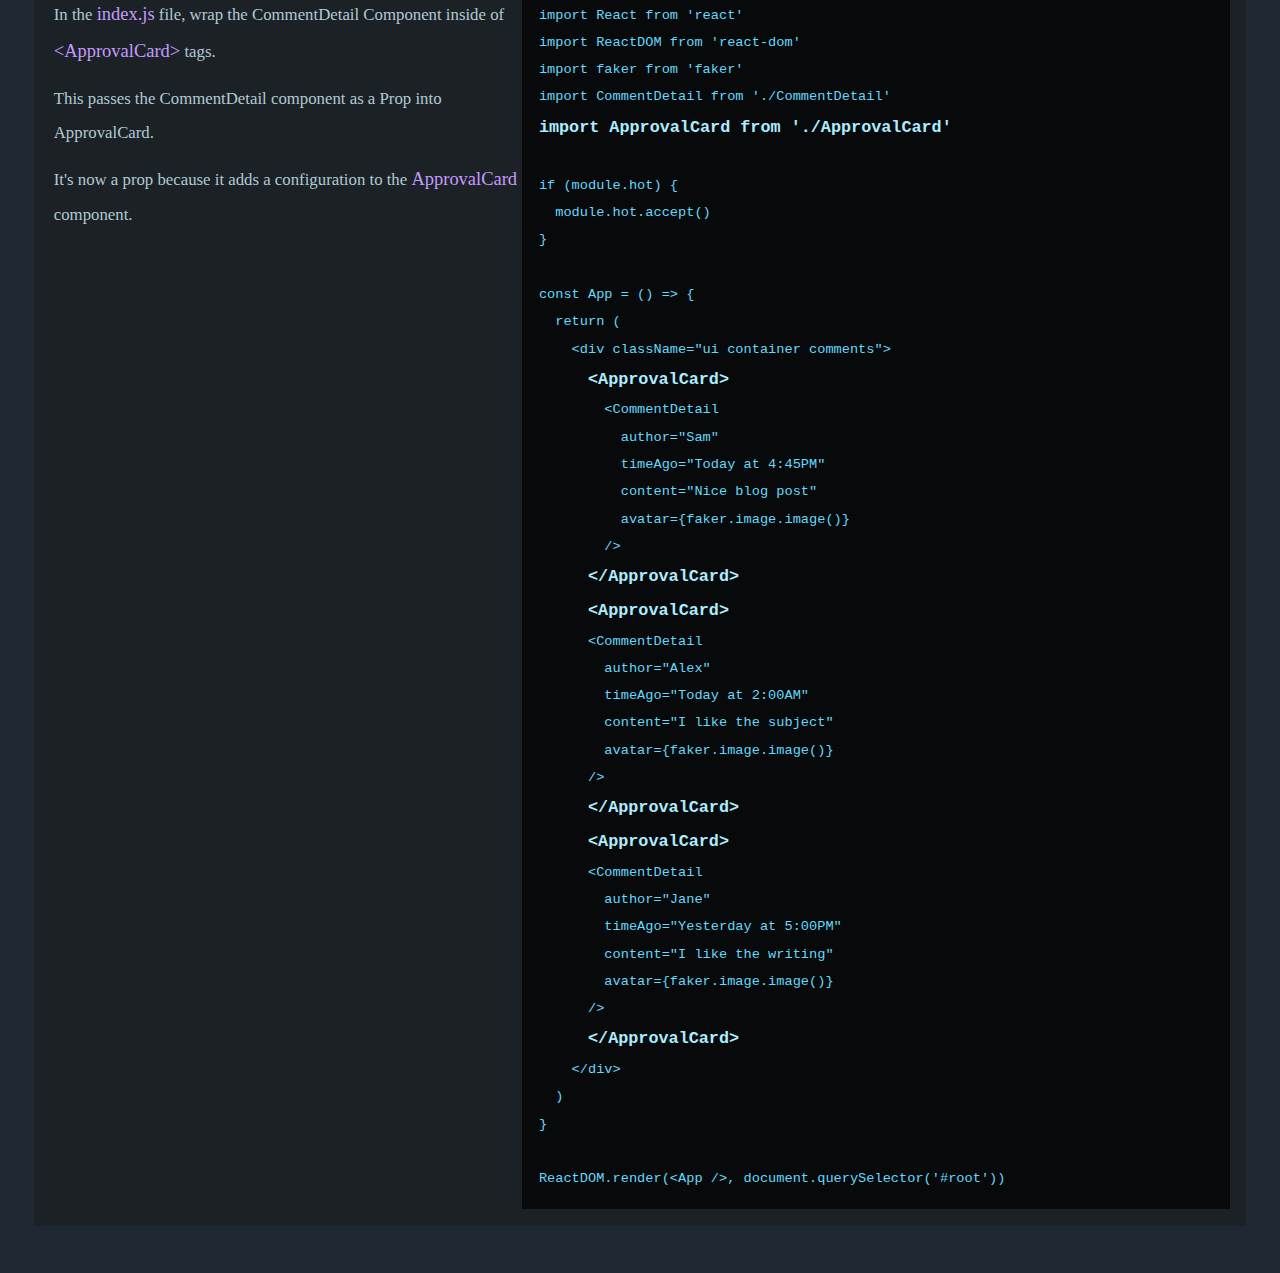
==== commit 35f41bfc: "Components as Props)" ====
--- a/pages/basics/components.html
+++ b/pages/basics/components.html
@@ -24,6 +24,8 @@
 
   <h1>Components</h1>
 
+
+  <h2>Overview</h2>
   <div class="text-section">
     <p>A Component is a plain JavaScript function that returns JSX.</p>
     <p>Components in REACT have two jobs.</p>
@@ -39,8 +41,7 @@
     </ul>
     <div class="notebox-note">
       <p>In older React code bases, you may find Class components primarily used. It is now suggested to use Function
-        components along with Hooks, which were added in React 16.8. There is an optional section on Class components
-        for your reference.</p>
+        components along with Hooks, which were added in React 16.8.</p>
     </div>
 
     <img src="../../_img/component.png" width="450px">
@@ -59,15 +60,18 @@
 
 
 
-  <h2>Creating Re-usable Components</h2>
-  <h3>Bad example</h3>
+  <h1>Creating re-usable Components</h1>
+  <h2>Bad example</h2>
+
   <section class="code-section-container">
     <div class="code-text-section">
       <p>This is a bad example because it copies the same code 3 times.</p>
-      <div class="code-block-section-w60 ">
-        <pre class="example"><span class="code-react">const App = () =&gt; {
+    </div>
+    <div class="code-block-section-w60 ">
+      <pre class="example"><span class="code-react">const App = () =&gt; {
   return (
     &lt;div className="ui container comments"&gt;
+
       <span class="code-comment">// code block 1 </span>
       &lt;div className="comment"&gt;
         &lt;a href="/" className="avatar"&gt;
@@ -83,6 +87,7 @@
           &lt;div className="text"&gt;Nice blog post!&lt;/div&gt;
         &lt;/div&gt;
       &lt;/div&gt;
+
       <span class="code-comment">// code block 2 </span>
       &lt;div className="comment"&gt;
         &lt;a href="/" className="avatar"&gt;
@@ -98,6 +103,7 @@
           &lt;div className="text"&gt;Nice blog post!&lt;/div&gt;
         &lt;/div&gt;
       &lt;/div&gt;
+
       <span class="code-comment">// code block 3 </span>
       &lt;div className="comment"&gt;
         &lt;a href="/" className="avatar"&gt;
@@ -117,26 +123,26 @@
     &lt;/div&gt;
   );
 };</span></pre>
-      </div>
-    </section>
-
-
-      <h3>Creating re-usable code</h3>
-      <div class="text-section">
-        <p>You should never duplicate code like this. Instead, create a re-usable component.</p>
-        <img src="../../_img/creating-reusable-components.png" width="450px">
-      </div>
-
-
-<h4>Create a new file for the re-usable code</h4>
+    </div>
+  </section>
+
+
+  <h2>Create re-usable code</h2>
+  <div class="text-section">
+    <p>You should never duplicate code like this. Instead, create a re-usable component.</p>
+    <img src="../../_img/creating-reusable-components.png" width="450px">
+  </div>
+
+
+
+  <h2>Step 1: Create a new file for the re-usable code</h2>
   <section class="code-section-container">
     <div class="code-text-section">
-      <p>This file will be created in the /src directory.</p>
+      <p>This file will be created in the <span class="text-object">/src</span> directory.</p>
       <div class="notebox-note">
-        <p>The filename must start with an uppercase character. This example names it: CommentDetail.js.</p>
-      </div>
-
-      <p>The filename must start with an uppercase character. This example names it: CommentDetail.js.</p>      
+        <p>The filename must start with an uppercase character. This example names it: <span class="text-object">CommentDetail.js</span>.</p>
+      </div>
+
       <p>Copy one section of the JSX into the new file.</p>
       <p>Import any dependencies into this new file at the top.</p>
       <p>Add an export statement so other files can use this component.</p>
@@ -145,9 +151,9 @@
       </div>
 
     </div>
-    
-<div class="code-block-section-w60 ">
-<pre class="example"><span class="code-react">import React from "react";
+
+    <div class="code-block-section-w60 ">
+      <pre class="example"><span class="code-react">import React from "react";
 <span class="code-highlight">import faker from "faker";</span>
 
 const CommentDetail = () =&gt; {
@@ -171,39 +177,40 @@
 
 <span class="code-highlight">export default CommentDetail;</span></span></pre>
     </div>
-    </section>
-
-
-
-
-    <h4>Import component into index.js</h4>
-  <section class="code-section-container">
-    <div class="code-text-section">
-      <p>Add an import statement at the top of the index.js file to import this component file.</p>
-      <p>The first term is the variable/component name.</p>
-      <p>The 2nd part is the part to the file name. You can leave off .js.</p>
-
-    </div>
-    
-    <div class="code-block-section-w60 ">
-      <pre class="example"><span class="code-react">import CommentDetail from "./CommentDetail";</span></pre>
-    </div>
-    </section>
-
-    <h4>Update JSX to remove specific details</h4>
+  </section>
+
+
+
+
+  <h3>Import this new Component into index.js</h4>
+    <section class="code-section-container">
+      <div class="code-text-section">
+        <p>Add an import statement at the top of the <span class="text-object">index.js</span> file to import this component file.</p>
+        <p>The first term is the variable/component name.</p>
+        <p>The 2nd part is the part to the file name. You can leave off <span class="text-object">.js</span>.</p>
+
+      </div>
+
+      <div class="code-block-section-w60 ">
+        <pre class="example"><span class="code-react">import CommentDetail from "./CommentDetail";</span></pre>
+      </div>
+    </section>
+
+
+    <h3>Update JSX to remove specific details (index.js)</h3>
     <section class="code-section-container">
       <div class="code-text-section">
         <p>Remove everything in the JSX except the opening/closing tags.</p>
-        <p>Inside, reference the component name you are using to fill the JSX within HTML tags. The tag must self close.</p>  
-        <p>You can copy the HTML for the component to add Instance Details.</p>
+        <p>Inside, reference the component name you are using to fill the JSX within HTML tags. The tag must self close.
+        </p>
         <div class="notebox-note">
           <p>Components DO NOT use curly braces to import content.</p>
         </div>
-        
-      </div>
-      
-<div class="code-block-section-w60 ">
-<pre class="example"><span class="code-react">import React from "react";
+
+      </div>
+
+      <div class="code-block-section-w60 ">
+        <pre class="example"><span class="code-react">import React from "react";
 import ReactDOM from "react-dom";
 import faker from "faker";
 import CommentDetail from "./CommentDetail";
@@ -225,24 +232,22 @@
 };
 
 ReactDOM.render(&lt;App /&gt;, document.querySelector("#root"));</span></pre>
-</div>
-</section>
-
-
-
-
-
-
-<h4>Specify unique Prop values</h4>
-<section class="code-section-container">
-  <div class="code-text-section">
-    <p>Add a unique Prop value of 'author' to send specific and unique info to each Instance.</p>
-    </div>
-    
-  </div>
-  
-<div class="code-block-section-w60 ">
-<pre class="example"><span class="code-react">import React from "react";
+      </div>
+    </section>
+
+
+
+
+    <h3>Specify unique Prop values (index.js)</h3>
+    <section class="code-section-container">
+      <div class="code-text-section">
+        <p>Add a unique Prop value of 'author' to send specific and unique info to each Instance.</p>
+      </div>
+
+      </div>
+
+      <div class="code-block-section-w60 ">
+        <pre class="example"><span class="code-react">import React from "react";
 import ReactDOM from "react-dom";
 import faker from "faker";
 import CommentDetail from "./CommentDetail";
@@ -262,27 +267,31 @@
 };
 
 ReactDOM.render(&lt;App /&gt;, document.querySelector("#root"));</span></pre>
-</div>
-</section>
-
-
-
-
-
-<h4>Consume the value in the Component</h4>
-<section class="code-section-container">
-  <div class="code-text-section">
-    <p>Props create an Object.</p>
-    <p>You can place the Object and your Props value inside curcly braces to consume it.</p>
-    <p>Now, whenever CommentDetail is displayed on the page, it looks up the Props Object.</p>
-    <p>It sees there's an <span class="code">author </span>property within it.</p>
-    <p>The value is then placed into the tag.</p>
-    </div>
-    
-  </div>
-  
-<div class="code-block-section-w60 ">
-<pre class="example"><span class="code-react">import React from "react";
+      </div>
+    </section>
+
+
+
+
+
+    <h3>Consume the value in the Component (CommentDetail.js)</h3>
+    <section class="code-section-container">
+      <div class="code-text-section">
+        <p>Props create an Object.</p>
+        <p>Every function receives a first argument of (props).</p>
+
+        <p>Place the Object and your Props value inside curcly braces to consume it.</p>
+        <p>Now, whenever CommentDetail is displayed on the page, it looks up the Props Object.</p>
+        <p>It sees there's an <span class="code">author</span> property within it.</p>
+        <p>The value is then placed into the tag.</p>
+
+
+      </div>
+
+      </div>
+
+      <div class="code-block-section-w60 ">
+        <pre class="example"><span class="code-react">import React from "react";
 import faker from "faker";
 
 const CommentDetail = (props) =&gt; {
@@ -306,23 +315,23 @@
 
 export default CommentDetail;
 </span></pre>
-</div>
-</section>
-
-
-
-
-
-<h3>Provide a 2nd Prop</h3>
-<section class="code-section-container">
-  <div class="code-text-section">
-    <p>This adds a 2nd Prop called <span class="code">timeAgo</span>.</p>
-    </div>
-    
-  </div>
-  
-<div class="code-block-section-w60 ">
-<pre class="example"><span class="code-react">import React from "react";
+      </div>
+    </section>
+
+
+
+
+
+    <h3>Provide a 2nd Prop (index.js)</h3>
+    <section class="code-section-container">
+      <div class="code-text-section">
+        <p>This adds a 2nd Prop called <span class="code">timeAgo</span>.</p>
+      </div>
+
+      </div>
+
+      <div class="code-block-section-w60 ">
+        <pre class="example"><span class="code-react">import React from "react";
 import ReactDOM from "react-dom";
 import faker from "faker";
 import CommentDetail from "./CommentDetail";
@@ -342,20 +351,22 @@
 };
 
 ReactDOM.render(&lt;App /&gt;, document.querySelector("#root"));</span></pre>
-</div>
-</section>
-
-
-<h3>Consume this 2nd Prop within the Component</h3>
-<section class="code-section-container">
-  <div class="code-text-section">
-    <p>Add <span class="code">props.timeAgo</span> within curly braces to consume the data.</p>
-    </div>
-    
-  </div>
-  
-<div class="code-block-section-w60 ">
-<pre class="example"><span class="code-react">import React from "react";
+      </div>
+    </section>
+
+
+
+
+    <h3>Consume this 2nd Prop within the Component (CommentDetail.js)</h3>
+    <section class="code-section-container">
+      <div class="code-text-section">
+        <p>Add <span class="code">props.timeAgo</span> within curly braces to consume the data.</p>
+      </div>
+
+      </div>
+
+      <div class="code-block-section-w60 ">
+        <pre class="example"><span class="code-react">import React from "react";
 import faker from "faker";
 
 const CommentDetail = (props) =&gt; {
@@ -379,8 +390,120 @@
 
 export default CommentDetail;
 </span></pre>
-</div>
-</section>
+      </div>
+    </section>
+
+
+
+
+
+
+
+
+    <h2>Add 2nd Component</h2>
+
+    <section class="code-section-container">
+      <div class="code-text-section">
+        <p>Create a 2nd Component named <span class="text-object">ApprovalCard.js</span>. It contains 2 buttons.</p>
+        <p>The CSS classes are from <a href="https://semantic-ui.com">semantic-ui.co</a></p>
+        <div class="notebox-note">
+          <p>When you pass one Component into another (using this syntax that wraps the prop inside the Component), the
+            child Component (<span class="text-object">CommentDetail</span>) will show up inside the <span class="text-object">ApprovalCard</span> (props) Object on a property named
+            <span class="code">children</span>.</p>
+          <p>This can be viewed on the parent Component (<span class="text-object">ApprovalCard</span>) by viewing: <span
+              class="code">console.log(props.children)</span>.</p>
+        </div>
+        <p>Finally, to display the child Component (which is a prop), use: <span class="code">{props.children}</span>.
+        </p>
+        <div class="notebox-note">
+          <p>The child Component will display in the location you place <span class="code">{props.children}</span></p>
+        </div>
+      </div>
+
+      </div>
+
+      <div class="code-block-section-w60 ">
+        <pre class="example"><span class="code-react">import React from 'react'
+
+const ApprovalCard = <span class="code-highlight">(props)</span> =&gt; {
+  return (
+    &lt;div className="ui card"&gt;
+      &lt;div className="content"&gt;<span class="code-highlight">{props.children}</span>&lt;/div&gt;
+      &lt;div className="extra content"&gt;
+        &lt;div className="ui two buttons"&gt;
+          &lt;div className="ui basic green button"&gt;Approve&lt;/div&gt;
+          &lt;div className="ui basic red button"&gt;Reject&lt;/div&gt;
+        &lt;/div&gt;
+      &lt;/div&gt;
+    &lt;/div&gt;
+  )
+}
+
+export default ApprovalCard</span></pre>
+      </div>
+    </section>
+
+
+
+
+
+    <h3>Display the CommentDetail Component inside the ApprovalCard Component</h3>
+    <section class="code-section-container">
+      <div class="code-text-section">
+        <p>In the <span class="text-object">index.js</span> file, wrap the CommentDetail Component inside of <span class="text-object">&lt;ApprovalCard&gt;</span> tags.</p>
+        <p>This passes the CommentDetail component as a Prop into ApprovalCard.</p>
+        <p>It's now a prop because it adds a configuration to the <span class="text-object">ApprovalCard</span> component.</p>
+
+      </div>
+
+      </div>
+
+      <div class="code-block-section-w60 ">
+        <pre class="example"><span class="code-react">import React from 'react'
+import ReactDOM from 'react-dom'
+import faker from 'faker'
+import CommentDetail from './CommentDetail'
+<span class="code-highlight">import ApprovalCard from './ApprovalCard' </span>
+
+if (module.hot) {
+  module.hot.accept()
+}
+
+const App = () =&gt; {
+  return (
+    &lt;div className="ui container comments"&gt;
+      <span class="code-highlight">&lt;ApprovalCard&gt;</span>
+        &lt;CommentDetail
+          author="Sam"
+          timeAgo="Today at 4:45PM"
+          content="Nice blog post"
+          avatar={faker.image.image()}
+        /&gt;
+      <span class="code-highlight">&lt;/ApprovalCard&gt;</span>
+      <span class="code-highlight">&lt;ApprovalCard&gt;</span>
+      &lt;CommentDetail
+        author="Alex"
+        timeAgo="Today at 2:00AM"
+        content="I like the subject"
+        avatar={faker.image.image()}
+      /&gt;
+      <span class="code-highlight">&lt;/ApprovalCard&gt;</span>
+      <span class="code-highlight">&lt;ApprovalCard&gt;</span>
+      &lt;CommentDetail
+        author="Jane"
+        timeAgo="Yesterday at 5:00PM"
+        content="I like the writing"
+        avatar={faker.image.image()}
+      /&gt;
+      <span class="code-highlight">&lt;/ApprovalCard&gt;</span>
+    &lt;/div&gt;
+  )
+}
+
+ReactDOM.render(&lt;App /&gt;, document.querySelector('#root'))</span></pre>
+      </div>
+    </section>
+
 
 
 
--- a/_css/styles.css
+++ b/_css/styles.css
@@ -1,7 +1,7 @@
 /* CSS variables. Place these in :root pseudo element 
 You can then use them using the var() property as shown below */
 
- :root {
+ /* :root {
     --color-primary: #eb2f64;
     --color-primary-light: #FF3366;
     --color-primary-dark: #BA265D;
@@ -15,7 +15,7 @@
     --shadow-dark: 0 2rem 6rem rgba(0, 0, 0, 0.3);
     --shadow-light: 0 2rem 5rem rgba(0, 0, 0, 0.06);
     --line: 1px solid var(--color-grey-light-2)
-}
+} */
 
 
 /* General Sass media query sizes */
@@ -52,10 +52,11 @@
     /* make it easier to use rems 
     1rem = 10px, 10px/16px = 62.5%*/
     /* font-size: 62.5%; */
+    font-size: 105%;
 }
 
 body {
-    padding: 1rem 4rem;
+    padding: 1rem 2rem;
     font-family: 'Lora', serif;
     font-weight: 400;
     line-height: 2;
@@ -183,6 +184,10 @@
     -webkit-text-fill-color: transparent;
 }
 
+p {
+  margin: .7rem .2rem;
+}
+
 
 /*___________________________________________________
 Links
@@ -193,7 +198,7 @@
 }
 
 a:hover {
-    color: #f45b00;
+    color: #6cfa4f;
 }
 
 a:active {
@@ -201,7 +206,7 @@
 }
 
 a:visited {
-    color: #ab85ff;
+    color: #ff9979;
 }
 
 
@@ -343,6 +348,10 @@
     padding: 1px 4px;
 }
 
+.text-object {
+  color: #c49cff;;
+  font-size: 1.1rem;
+}
 
 /*___________________________________________________
 Note Boxes
@@ -351,7 +360,7 @@
 .notebox-note {
     border: 1px solid #00236f;
     padding: .5rem;
-    margin: 1rem 0;
+    margin: 1rem .5rem 1rem 0;
     box-shadow: 1px 1px 21px 1px #698cff inset;
     color: #9edbff;
     display: inline-block;
@@ -360,7 +369,7 @@
 .notebox-warning {
     border: 1px solid #910000;
     padding: .5rem;
-    margin: 1rem 0;
+    margin: 1rem .5rem 1rem 0;
     box-shadow: 1px 1px 21px 1px #b10000 inset;
     color: #feb8b8;
     display: inline-block;
